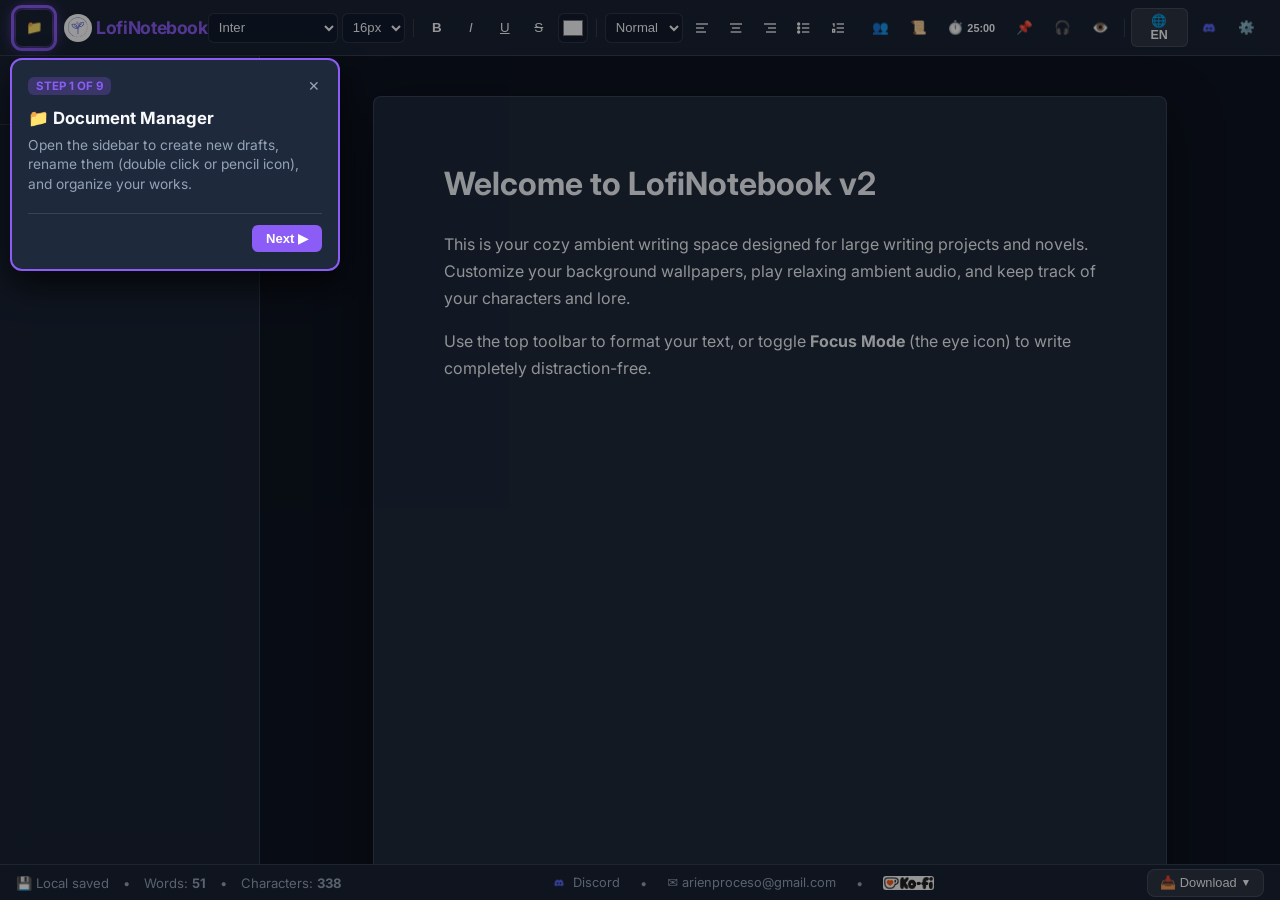
==== index.html @ f118dc04 "se agrega el logo de la marca en la ventana del navegador." ====
<!DOCTYPE html>
<html lang="es">
<head>
    <meta charset="UTF-8">
    <meta name="viewport" content="width=device-width, initial-scale=1.0">
    <title>LofiNotebook - Tu Espacio de Escritura Ambientado</title>
    
    <!-- Favicon / Browser Tab Logo -->
    <link rel="icon" type="image/jpeg" href="static/img/logo-arienproceso.jpeg">
    <link rel="shortcut icon" type="image/jpeg" href="static/img/logo-arienproceso.jpeg">
    <link rel="apple-touch-icon" href="static/img/logo-arienproceso.jpeg">
    
    <!-- Google Fonts Expanded Collection -->
    <link rel="preconnect" href="https://fonts.googleapis.com">
    <link rel="preconnect" href="https://fonts.gstatic.com" crossorigin>
    <link href="https://fonts.googleapis.com/css2?family=Caveat:wght@600&family=Cinzel:wght@600;700&family=Dancing+Script:wght@600&family=Georgia&family=IBM+Plex+Serif:ital,wght@0,400;0,600;1,400&family=Inter:wght@400;500;600;700&family=Lora:ital,wght@0,400;0,600;1,400&family=Merriweather:ital,wght@0,400;0,700;1,400&family=Montserrat:wght@400;600&family=Open+Sans:wght@400;600&family=Oswald:wght@500&family=Playfair+Display:ital,wght@0,600;1,400&family=Quicksand:wght@500;700&family=Space+Mono&display=swap" rel="stylesheet">
    
    <!-- Dynamic Custom Fonts Injection -->
    <style id="custom-fonts-style"></style>

    <!-- CSS Modules -->
    <link rel="stylesheet" href="css/themes.css">
    <link rel="stylesheet" href="css/main.css">
    <link rel="stylesheet" href="css/editor.css">
    <link rel="stylesheet" href="css/components.css">

    <!-- Print Stylesheet for clean PDF Export -->
    <style media="print">
        header, #status-bar, #sidebar-panel, .postit-container, #audio-panel, #settings-modal, #pomodoro-panel, #outline-panel, #lore-modal, #zen-exit-btn, #tour-popover, #tour-backdrop {
            display: none !important;
        }
        body { background: white !important; color: black !important; }
        .bg-layer, .bg-overlay { display: none !important; }
        #editor-container { padding: 0 !important; }
        .page-sheet {
            box-shadow: none !important;
            border: none !important;
            width: 100% !important;
            max-width: 100% !important;
            padding: 0 !important;
            background: white !important;
            color: black !important;
        }
    </style>
</head>
<body>

    <!-- Background Ambient Layers -->
    <div class="bg-layer" id="bg-layer"></div>
    <div class="bg-overlay" id="bg-overlay"></div>

    <!-- Exit Zen Mode Button -->
    <button class="icon-btn" id="zen-exit-btn" data-i18n-title="zenTooltip" title="Salir del Modo Enfoque (Esc)">
        👁️
    </button>

    <!-- App Main Container -->
    <div id="app-container">

        <!-- Top Header & Toolbar -->
        <header>
            <div class="brand-section">
                <button class="icon-btn" id="sidebar-toggle-btn" data-i18n-title="toggleSidebar" title="Mostrar/Ocultar Documentos">
                    📁
                </button>
                <span class="brand-title">
                    <img src="static/img/logo-arienproceso.jpeg" alt="LofiNotebook Logo" style="height: 28px; width: 28px; object-fit: cover; vertical-align: middle; border-radius: 50%; margin-right: 0px;">
                    LofiNotebook
                </span>
            </div>

            <!-- Editor Formatting Toolbar -->
            <div class="toolbar">
                <select id="toolbar-font-name" data-i18n-title="fontTooltip" title="Tipografía" style="max-width: 130px;">
                    <optgroup label="Sass / Sans-Serif">
                        <option value="Inter">Inter</option>
                        <option value="Montserrat">Montserrat</option>
                        <option value="Quicksand">Quicksand</option>
                        <option value="Open Sans">Open Sans</option>
                    </optgroup>
                    <optgroup label="Serif / Literarias">
                        <option value="Lora">Lora</option>
                        <option value="Playfair Display">Playfair Display</option>
                        <option value="Merriweather">Merriweather</option>
                        <option value="Georgia">Georgia</option>
                        <option value="Cinzel">Cinzel</option>
                        <option value="IBM Plex Serif">IBM Plex Serif</option>
                    </optgroup>
                    <optgroup label="Manuscritas & Especiales">
                        <option value="Caveat">Caveat (Manuscrita)</option>
                        <option value="Dancing Script">Dancing Script</option>
                        <option value="Space Mono">Space Mono (Código)</option>
                        <option value="Courier New">Courier New</option>
                    </optgroup>
                    <optgroup label="Fuentes Personalizadas" id="toolbar-custom-fonts-group">
                        <!-- Uploaded custom fonts dynamically injected here -->
                    </optgroup>
                </select>

                <select id="toolbar-font-size" data-i18n-title="fontSizeTooltip" title="Tamaño de Letra" style="max-width: 75px;">
                    <option value="1">10px</option>
                    <option value="2">12px</option>
                    <option value="3" selected>16px</option>
                    <option value="4">18px</option>
                    <option value="5">20px</option>
                    <option value="6">24px</option>
                    <option value="7">28px</option>
                    <option value="8">32px</option>
                    <option value="9">36px</option>
                    <option value="10">48px</option>
                    <option value="11">72px</option>
                </select>

                <div class="toolbar-divider"></div>

                <button class="icon-btn" id="btn-bold" data-i18n-title="boldTooltip" title="Negrita (Ctrl+B)"><b>B</b></button>
                <button class="icon-btn" id="btn-italic" data-i18n-title="italicTooltip" title="Cursiva (Ctrl+I)"><i>I</i></button>
                <button class="icon-btn" id="btn-underline" data-i18n-title="underlineTooltip" title="Subrayado (Ctrl+U)"><u>U</u></button>
                <button class="icon-btn" id="btn-strike" data-i18n-title="strikeTooltip" title="Tachado"><s>S</s></button>
                
                <input type="color" id="toolbar-text-color" value="#f8fafc" data-i18n-title="textColorTooltip" title="Color de Texto">

                <div class="toolbar-divider"></div>

                <select id="toolbar-block-format" data-i18n-title="blockFormatTooltip" title="Estilo de Párrafo" style="max-width: 95px;">
                    <option value="p">Normal</option>
                    <option value="h1">Título 1</option>
                    <option value="h2">Título 2</option>
                    <option value="h3">Título 3</option>
                </select>

                <button class="icon-btn" id="btn-align-left" data-i18n-title="alignLeftTooltip" title="Alinear Izquierda">
                    <svg width="16" height="16" viewBox="0 0 24 24" fill="none" stroke="currentColor" stroke-width="2"><line x1="3" y1="6" x2="21" y2="6"/><line x1="3" y1="12" x2="15" y2="12"/><line x1="3" y1="18" x2="18" y2="18"/></svg>
                </button>
                <button class="icon-btn" id="btn-align-center" data-i18n-title="alignCenterTooltip" title="Alinear Centro">
                    <svg width="16" height="16" viewBox="0 0 24 24" fill="none" stroke="currentColor" stroke-width="2"><line x1="3" y1="6" x2="21" y2="6"/><line x1="6" y1="12" x2="18" y2="12"/><line x1="4" y1="18" x2="20" y2="18"/></svg>
                </button>
                <button class="icon-btn" id="btn-align-right" data-i18n-title="alignRightTooltip" title="Alinear Derecha">
                    <svg width="16" height="16" viewBox="0 0 24 24" fill="none" stroke="currentColor" stroke-width="2"><line x1="3" y1="6" x2="21" y2="6"/><line x1="9" y1="12" x2="21" y2="12"/><line x1="6" y1="18" x2="21" y2="18"/></svg>
                </button>

                <button class="icon-btn" id="btn-ul" data-i18n-title="ulTooltip" title="Lista con Viñetas">
                    <svg width="16" height="16" viewBox="0 0 24 24" fill="none" stroke="currentColor" stroke-width="2"><line x1="9" y1="6" x2="20" y2="6"/><line x1="9" y1="12" x2="20" y2="12"/><line x1="9" y1="18" x2="20" y2="18"/><circle cx="4" cy="6" r="1.5" fill="currentColor"/><circle cx="4" cy="12" r="1.5" fill="currentColor"/><circle cx="4" cy="18" r="1.5" fill="currentColor"/></svg>
                </button>
                <button class="icon-btn" id="btn-ol" data-i18n-title="olTooltip" title="Lista Numerada">
                    <svg width="16" height="16" viewBox="0 0 24 24" fill="none" stroke="currentColor" stroke-width="2"><line x1="10" y1="6" x2="21" y2="6"/><line x1="10" y1="12" x2="21" y2="12"/><line x1="10" y1="18" x2="21" y2="18"/><path d="M4 6h2v4"/><path d="M4 14h3v4H4z"/></svg>
                </button>
                <button class="icon-btn" id="btn-quote" data-i18n-title="quoteTooltip" title="Cita">
                    <svg width="16" height="16" viewBox="0 0 24 24" fill="currentColor"><path d="M6 17h3l2-4V7H5v6h3zm8 0h3l2-4V7h-6v6h3z"/></svg>
                </button>
            </div>

            <!-- Action Controls (Tight 4px gap for clean aesthetic spacing) -->
            <div class="brand-section" style="gap: 4px;">
                <button class="icon-btn" id="lore-toggle-btn" data-i18n-title="loreTooltip" title="Fichas de Personajes y Lore">
                    👥
                </button>
                <button class="icon-btn" id="outline-toggle-btn" data-i18n-title="outlineTooltip" title="Esquema por Capítulos">
                    📜
                </button>
                <button class="icon-btn" id="pomodoro-toggle-btn" data-i18n-title="pomoTooltip" title="Temporizador Pomodoro" style="width: auto; padding: 0 8px;">
                    ⏱️ <span id="pomo-header-badge" style="font-size:0.68rem; margin-left:3px; font-weight:600;">25:00</span>
                </button>
                <button class="icon-btn" id="add-postit-btn" data-i18n-title="postitTooltip" title="Notas Post-it">
                    📌
                </button>
                <button class="icon-btn" id="audio-toggle-btn" data-i18n-title="audioTooltip" title="Sonido Ambiental Lo-Fi">
                    🎧
                </button>
                <button class="icon-btn" id="zen-mode-toggle-btn" data-i18n-title="zenTooltip" title="Modo Enfoque / Zen (Ctrl+Shift+F)">
                    👁️
                </button>

                <div class="toolbar-divider" style="margin: 0 2px;"></div>

                <!-- Language Toggle Button (ES / EN) -->
                <button class="lang-btn" id="lang-toggle-btn" title="Cambiar Idioma">🌐 ES</button>

                <!-- Community Header Shortcuts -->
                <a href="https://discord.gg/94TXZ9SNwr" target="_blank" class="icon-btn" data-i18n-title="discordTooltip" title="Servidor de Discord (Avisos y Sugerencias)">
                    <img src="static/img/logo-discord.png" alt="Discord Logo" style="height: 18px; width: auto; vertical-align: middle;">
                </a>

                <button class="icon-btn" id="open-settings-btn" data-i18n-title="settingsTooltip" title="Personalización y Ajustes">
                    ⚙️
                </button>
            </div>
        </header>

        <!-- Main Workspace Area -->
        <div id="workspace-area">

            <!-- Sidebar Panel -->
            <aside id="sidebar-panel">
                <div class="sidebar-header">
                    <h3 data-i18n="myDocs">Mis Documentos</h3>
                    <button class="icon-btn" id="new-doc-btn" data-i18n-title="newDocument" title="Crear Nuevo Documento">➕</button>
                </div>
                <div class="sidebar-search">
                    <input type="text" id="sidebar-search-input" data-i18n-placeholder="searchDocs" placeholder="Buscar notas...">
                </div>
                <div class="doc-list" id="doc-list">
                    <!-- Dynamic Document Items -->
                </div>
            </aside>

            <!-- Writing Canvas Container -->
            <main id="editor-container">
                <div class="page-sheet mode-a4" id="editor" contenteditable="true" spellcheck="true" lang="es" data-placeholder="Comienza a escribir tus pensamientos aquí..."></div>
            </main>

        </div>

        <!-- Bottom Status Bar -->
        <footer id="status-bar">
            <div class="status-group">
                <span id="save-status" data-i18n="savedStatus">💾 Guardado local</span>
                <span>•</span>
                <span><span data-i18n="wordsLabel">Palabras</span>: <strong id="word-count-val">0</strong></span>
                <span>•</span>
                <span><span data-i18n="charsLabel">Caracteres</span>: <strong id="char-count-val">0</strong></span>
            </div>

            <!-- Community & Ko-fi Links Visible at Bottom Bar -->
            <div class="status-group">
                <a href="https://discord.gg/94TXZ9SNwr" target="_blank" class="status-link" data-i18n-title="discordTooltip" title="Únete al Discord para noticias y sugerencias">
                    <img src="static/img/logo-discord.png" alt="Discord Logo" style="height: 14px; width: auto; vertical-align: middle; margin-right: 3px;"> Discord
                </a>
                <span>•</span>
                <a href="mailto:arienproceso@gmail.com" class="status-link" data-i18n-title="emailTooltip" title="Sugerencias y contacto directo">
                    ✉️ arienproceso@gmail.com
                </a>
                <span>•</span>
                <a href="https://ko-fi.com/arienproceso/tip" target="_blank" class="status-link kofi-link" data-i18n-title="kofiTooltip" title="Apoyar en Ko-fi">
                    <img src="static/img/ko-fi-logo.jpeg" alt="Ko-fi Logo" style="height: 14px; width: auto; vertical-align: middle; border-radius: 3px; margin-right: 3px;">
                </a>
            </div>

            <!-- Single Export Dropdown with Word .doc Option -->
            <div class="status-group">
                <div class="export-dropdown-wrapper" style="position:relative;">
                    <button class="icon-btn export-menu-btn" id="export-dropdown-btn" data-i18n-title="downloadBtn" title="Opciones de Descarga" style="width:auto; padding:0 12px; height:28px; font-size:0.8rem; background:rgba(255,255,255,0.08); border:1px solid var(--panel-border);">
                        <span data-i18n="downloadBtn">📥 Descargar</span> <span style="font-size:0.65rem; margin-left:4px;">▼</span>
                    </button>
                    <div class="export-dropdown-menu" id="export-dropdown-menu">
                        <button class="dropdown-item" id="export-doc-btn" data-i18n="exportWord">📘 Documento Word (.doc)</button>
                        <button class="dropdown-item" id="export-txt-btn" data-i18n="exportTxt">📄 Texto plano (.txt)</button>
                        <button class="dropdown-item" id="export-md-btn" data-i18n="exportMd">📝 Markdown (.md)</button>
                        <button class="dropdown-item" id="export-html-btn" data-i18n="exportHtml">🌐 Página Web (.html)</button>
                        <div class="dropdown-divider"></div>
                        <button class="dropdown-item" id="export-pdf-btn" data-i18n="exportPdf">🖨️ Documento PDF / Imprimir</button>
                    </div>
                </div>
            </div>
        </footer>

    </div>

    <!-- Wrapper for Floating Post-it Notes -->
    <div id="postits-wrapper"></div>

    <!-- Audio Ambient Popup Panel -->
    <div id="audio-panel">
        <div style="display:flex; justify-content:flex-end; align-items:center; margin-bottom:12px;">
            <button id="audio-play-master-btn" data-i18n="playAudio" style="background:var(--primary-accent); border:none; color:white; padding:4px 10px; border-radius:6px; font-size:0.75rem; cursor:pointer; font-weight:600;">
                ▶ Reproducir Audio
            </button>
        </div>

        <div class="audio-item">
            <div class="audio-item-header">
                <span data-i18n="rainLabel">🌧️ Lluvia suave</span>
            </div>
            <input type="range" id="vol-rain" min="0" max="1" step="0.05" value="0">
        </div>

        <div class="audio-item">
            <div class="audio-item-header">
                <span data-i18n="fireLabel">🔥 Chimenea</span>
            </div>
            <input type="range" id="vol-fire" min="0" max="1" step="0.05" value="0">
        </div>

        <div class="audio-item">
            <div class="audio-item-header">
                <span data-i18n="wavesLabel">🌊 Olas del mar</span>
            </div>
            <input type="range" id="vol-waves" min="0" max="1" step="0.05" value="0">
        </div>

        <div class="audio-item">
            <div class="audio-item-header">
                <span data-i18n="cafeLabel">☕ Ambiente de Café</span>
            </div>
            <input type="range" id="vol-cafe" min="0" max="1" step="0.05" value="0">
        </div>
    </div>

    <!-- Custom Pomodoro Timer Popover Panel -->
    <div id="pomodoro-panel">
        <div class="pomo-custom-input">
            <span data-i18n="pomoDuration">Duración:</span>
            <input type="number" id="pomo-custom-mins" min="1" max="180" value="25">
            <span data-i18n="minutes">minutos</span>
        </div>
        <div class="pomo-timer-display" id="pomo-timer-display">25:00</div>
        <div class="pomo-controls">
            <button id="pomo-start-btn" data-i18n="start" style="background:var(--primary-accent); color:white;">▶ Iniciar</button>
            <button id="pomo-reset-btn" data-i18n="reset" style="background:transparent; color:var(--text-muted);">🔄 Reiniciar</button>
        </div>
    </div>

    <!-- Document Outline Popover Panel -->
    <div id="outline-panel">
        <div style="font-size:0.88rem; font-weight:600; color:var(--primary-accent); margin-bottom:10px; display:flex; justify-content:space-between;">
            <span data-i18n="outlineTitle">📜 Esquema por Capítulos</span>
        </div>
        <div class="outline-list" id="outline-list">
            <!-- Dynamic Heading Links -->
        </div>
    </div>

    <!-- Character & Lore Bible Modal -->
    <div class="modal-backdrop" id="lore-modal">
        <div class="modal-container">
            <div class="modal-header">
                <h3 style="font-size:1.1rem; color:var(--primary-accent);" data-i18n="loreModalTitle">👥 Biblia del Proyecto (Personajes & Lore)</h3>
                <button class="icon-btn" id="close-lore-btn">✕</button>
            </div>
            <div class="modal-body">
                
                <!-- Embedded Lore Form Container -->
                <div class="lore-form-container" id="lore-form-container">
                    <div class="lore-form-row">
                        <input type="text" id="lore-input-name" data-i18n-placeholder="namePlaceholder" placeholder="Nombre (ej. Elena Rostova)" style="flex:2;">
                        <select id="lore-input-type" style="flex:1;">
                            <option value="personaje" data-i18n="catChars">Personaje</option>
                            <option value="lugar" data-i18n="catPlaces">Lugar</option>
                            <option value="lore" data-i18n="catLore">Lore</option>
                            <option value="objeto" data-i18n="catItems">Objeto</option>
                        </select>
                        <input type="text" id="lore-input-icon" value="👤" placeholder="Icono (ej. 👤)" style="width:70px; text-align:center;">
                    </div>
                    <textarea id="lore-input-details" data-i18n-placeholder="detailsPlaceholder" placeholder="Escribe los detalles de la ficha (Edad, rasgos, historia, secretos...)"></textarea>
                    <div style="display:flex; justify-content:flex-end; gap:8px;">
                        <button id="lore-cancel-form-btn" data-i18n="cancel" style="background:transparent; border:1px solid var(--panel-border); color:var(--text-muted); padding:6px 12px; border-radius:6px; font-size:0.8rem; cursor:pointer;">Cancelar</button>
                        <button id="lore-save-form-btn" data-i18n="saveCard" style="background:var(--primary-accent); border:none; color:white; padding:6px 16px; border-radius:6px; font-size:0.8rem; cursor:pointer; font-weight:600;">Guardar Ficha</button>
                    </div>
                </div>

                <div class="lore-controls">
                    <div class="lore-cats">
                        <button class="lore-cat-btn active" data-type="all" data-i18n="catAll">Todos</button>
                        <button class="lore-cat-btn" data-type="personaje" data-i18n="catChars">Personajes</button>
                        <button class="lore-cat-btn" data-type="lugar" data-i18n="catPlaces">Lugares</button>
                        <button class="lore-cat-btn" data-type="lore" data-i18n="catLore">Lore</button>
                        <button class="lore-cat-btn" data-type="objeto" data-i18n="catItems">Objetos</button>
                    </div>
                    <div style="display:flex; gap:8px;">
                        <input type="text" id="lore-search-input" data-i18n-placeholder="searchLore" placeholder="Buscar ficha..." style="background:rgba(15,23,42,0.6); border:1px solid var(--panel-border); color:white; padding:4px 8px; border-radius:6px; font-size:0.8rem;">
                        <button id="new-lore-btn" style="background:var(--primary-accent); border:none; color:white; padding:4px 12px; border-radius:6px; font-size:0.85rem; cursor:pointer;" data-i18n-title="newLoreCard" title="Nueva Ficha">➕</button>
                    </div>
                </div>

                <div class="lore-grid" id="lore-grid">
                    <!-- Dynamic Lore Cards -->
                </div>
            </div>
        </div>
    </div>

    <!-- Settings Modal -->
    <div class="modal-backdrop" id="settings-modal">
        <div class="modal-container">
            <div class="modal-header">
                <div style="display:flex; align-items:center; gap:10px;">
                    <h3 style="font-size:1.1rem; color:var(--primary-accent);" data-i18n="settingsTitle">⚙️ Personalización</h3>
                    <button id="replay-tour-btn" style="background:transparent; border:1px solid var(--panel-border); color:var(--text-muted); padding:3px 8px; border-radius:6px; font-size:0.75rem; cursor:pointer;" data-i18n="helpTourBtn" title="Ver tutorial paso a paso">❓ Ver Tour de Ayuda</button>
                </div>
                <button class="icon-btn" id="close-settings-btn">✕</button>
            </div>

            <div class="modal-tabs">
                <button class="tab-btn active" data-tab="tab-bg" data-i18n="tabBg">Ambiente & Fondo</button>
                <button class="tab-btn" data-tab="tab-sheet" data-i18n="tabSheet">Hoja & Formato</button>
                <button class="tab-btn" data-tab="tab-theme" data-i18n="tabTheme">Tipografía & Tema</button>
            </div>

            <div class="modal-body">

                <!-- Tab 1: Background & Ambient -->
                <div class="tab-content active" id="tab-bg">
                    <div class="setting-group">
                        <label data-i18n="uploadBgLabel">Subir Imagen de Fondo Propia (Se guardará automáticamente)</label>
                        <input type="file" id="custom-bg-input" accept="image/*" style="font-size:0.85rem; color:var(--text-muted);">
                    </div>

                    <!-- Custom Uploaded Wallpapers Gallery -->
                    <div class="setting-group">
                        <label data-i18n="myUploadedBgs">Mis Fondos Subidos</label>
                        <div class="preset-grid" id="custom-bg-gallery">
                            <!-- Dynamic User Uploaded Wallpapers -->
                        </div>
                    </div>

                    <div class="setting-group">
                        <label data-i18n="defaultBgs">Fondos Lo-Fi Predeterminados</label>
                        <div class="preset-grid">
                            <div class="preset-card active" data-preset="rainy_night" style="background-image:url('https://images.unsplash.com/photo-1519681393784-d120267933ba?auto=format&fit=crop&w=400&q=80');">
                                <span class="preset-title">Noche Lluviosa</span>
                            </div>
                            <div class="preset-card" data-preset="cozy_room" style="background-image:url('https://images.unsplash.com/photo-1507089947368-19c1da9775ae?auto=format&fit=crop&w=400&q=80');">
                                <span class="preset-title">Habitación Acogedora</span>
                            </div>
                            <div class="preset-card" data-preset="starry_sky" style="background-image:url('https://images.unsplash.com/photo-1506703719100-a0f3a48c0f86?auto=format&fit=crop&w=400&q=80');">
                                <span class="preset-title">Cielo Estrellado</span>
                            </div>
                            <div class="preset-card" data-preset="pixel_sunset" style="background-image:url('https://images.unsplash.com/photo-1507525428034-b723cf961d3e?auto=format&fit=crop&w=400&q=80');">
                                <span class="preset-title">Atardecer</span>
                            </div>
                            <div class="preset-card" data-preset="lofi_forest" style="background-image:url('https://images.unsplash.com/photo-1448375240586-882707db888b?auto=format&fit=crop&w=400&q=80');">
                                <span class="preset-title">Bosque Calmo</span>
                            </div>
                            <div class="preset-card" data-preset="minimal_dark" style="background:linear-gradient(135deg, #0f172a 0%, #1e1b4b 100%);">
                                <span class="preset-title">Oscuro Minimalista</span>
                            </div>
                        </div>
                    </div>

                    <div class="setting-group">
                        <label data-i18n="bgBlurLabel">Desenfoque del Fondo (Blur)</label>
                        <input type="range" id="setting-blur" min="0" max="20" value="6" style="width:100%;">
                    </div>

                    <div class="setting-group">
                        <label data-i18n="bgOverlayLabel">Filtro de Oscuridad (Overlay Opacity)</label>
                        <input type="range" id="setting-overlay" min="0" max="90" value="55" style="width:100%;">
                    </div>
                </div>

                <!-- Tab 2: Sheet & Format -->
                <div class="tab-content" id="tab-sheet">
                    <div class="setting-group">
                        <label data-i18n="sheetStyleLabel">Estilo de Hoja / Lienzo</label>
                        <select id="setting-page-mode" style="width:100%; padding:8px; border-radius:6px; background:#0f172a; color:white; border:1px solid var(--panel-border);">
                            <option value="mode-a4">Página A4 Tradicional (con bordes)</option>
                            <option value="mode-continuous">Manuscrito Continuo</option>
                            <option value="mode-minimal">Minimalista Transparente (sin lienzo)</option>
                        </select>
                    </div>

                    <div class="setting-group">
                        <label data-i18n="paperBgLabel">Color de Fondo del Papel</label>
                        <select id="setting-paper-bg" style="width:100%; padding:8px; border-radius:6px; background:#0f172a; color:white; border:1px solid var(--panel-border);">
                            <option value="#1e293b">Azul Oscuro Nocturno (#1e293b)</option>
                            <option value="#0f172a">Negro Profundo (#0f172a)</option>
                            <option value="#ffffff">Blanco Puro (#ffffff)</option>
                            <option value="#fef3c7">Pergamino Cálido (#fef3c7)</option>
                            <option value="transparent">Transparente</option>
                        </select>
                    </div>

                    <!-- Native Browser Spellchecker Toggle -->
                    <div class="setting-group">
                        <label data-i18n="spellcheckLabel">Corrector Ortográfico del Navegador</label>
                        <select id="setting-spellcheck" style="width:100%; padding:8px; border-radius:6px; background:#0f172a; color:white; border:1px solid var(--panel-border);">
                            <option value="true" data-i18n="spellcheckOn">Activado (Resalta faltas ortográficas)</option>
                            <option value="false" data-i18n="spellcheckOff">Desactivado</option>
                        </select>
                    </div>
                </div>

                <!-- Tab 3: Typography & App Theme -->
                <div class="tab-content" id="tab-theme">
                    <div class="setting-group">
                        <label data-i18n="uploadFontLabel">Subir Tipografía Personalizada (.ttf, .otf, .woff, .woff2)</label>
                        <input type="file" id="custom-font-input" accept=".ttf,.otf,.woff,.woff2" style="font-size:0.85rem; color:var(--text-muted);">
                    </div>

                    <div class="setting-group">
                        <label data-i18n="defaultFontLabel">Tipografía de Lectura Predeterminada</label>
                        <select id="setting-font-family" style="width:100%; padding:8px; border-radius:6px; background:#0f172a; color:white; border:1px solid var(--panel-border);">
                            <optgroup label="Sass / Sans-Serif">
                                <option value="'Inter', sans-serif">Inter</option>
                                <option value="'Montserrat', sans-serif">Montserrat</option>
                                <option value="'Quicksand', sans-serif">Quicksand</option>
                                <option value="'Open Sans', sans-serif">Open Sans</option>
                            </optgroup>
                            <optgroup label="Serif / Literarias">
                                <option value="'Lora', serif">Lora</option>
                                <option value="'Playfair Display', serif">Playfair Display</option>
                                <option value="'Merriweather', serif">Merriweather</option>
                                <option value="'Georgia', serif">Georgia</option>
                                <option value="'Cinzel', serif">Cinzel</option>
                                <option value="'IBM Plex Serif', serif">IBM Plex Serif</option>
                            </optgroup>
                            <optgroup label="Manuscritas & Especiales">
                                <option value="'Caveat', cursive">Caveat (Manuscrita)</option>
                                <option value="'Dancing Script', cursive">Dancing Script</option>
                                <option value="'Space Mono', monospace">Space Mono (Código)</option>
                                <option value="'Courier New', monospace">Courier New</option>
                            </optgroup>
                            <optgroup label="Fuentes Personalizadas" id="settings-custom-fonts-group">
                                <!-- Uploaded custom fonts injected here -->
                            </optgroup>
                        </select>
                    </div>

                    <div class="setting-group">
                        <label data-i18n="defaultFontSizeLabel">Tamaño de Letra Predeterminado</label>
                        <select id="setting-font-size" style="width:100%; padding:8px; border-radius:6px; background:#0f172a; color:white; border:1px solid var(--panel-border);">
                            <option value="12px">Pequeño (12px)</option>
                            <option value="14px">Medio-Bajo (14px)</option>
                            <option value="16px" selected>Normal (16px)</option>
                            <option value="18px">Grande (18px)</option>
                            <option value="20px">Muy Grande (20px)</option>
                            <option value="24px">Título Pequeño (24px)</option>
                            <option value="28px">Título Mediano (28px)</option>
                        </select>
                    </div>

                    <div class="setting-group">
                        <label data-i18n="accentColorLabel">Color de Acento de la Interfaz</label>
                        <input type="color" id="setting-accent-color" value="#8b5cf6" style="width:100%; height:38px; cursor:pointer;">
                    </div>
                </div>

            </div>
        </div>
    </div>

    <!-- Interactive Onboarding Tour Elements -->
    <div id="tour-backdrop" class="tour-backdrop"></div>
    <div id="tour-popover" class="tour-popover">
        <div class="tour-header">
            <span class="tour-step-badge" id="tour-step-badge">Paso 1 de 9</span>
            <button class="tour-close-btn" id="tour-skip-btn" title="Saltar Tutorial">✕</button>
        </div>
        <h4 class="tour-title" id="tour-title">Gestor de Documentos</h4>
        <p class="tour-desc" id="tour-desc">Abre la barra lateral para crear nuevos manuscritos y organizar todas tus obras.</p>
        <div class="tour-footer">
            <button class="tour-btn tour-btn-sec" id="tour-prev-btn">◀ Anterior</button>
            <button class="tour-btn tour-btn-main" id="tour-next-btn">Siguiente ▶</button>
        </div>
    </div>

    <!-- Main JavaScript Standalone App Loader -->
    <script src="js/lofinotepad.js"></script>
</body>
</html>
---- css/themes.css ----
/* CSS Variables for Dynamic Customization */
:root {
    /* UI Theme Colors */
    --primary-accent: #8b5cf6;
    --primary-accent-hover: #a78bfa;
    --primary-accent-rgb: 139, 92, 246;
    --bg-dark: #0f172a;
    --panel-bg: rgba(30, 41, 59, 0.75);
    --panel-border: rgba(255, 255, 255, 0.12);
    --text-main: #f8fafc;
    --text-muted: #94a3b8;

    /* Background Ambient Settings */
    --bg-image-url: none;
    --bg-blur: 8px;
    --bg-overlay-opacity: 0.55;

    /* Sheet / Paper Customization */
    --sheet-bg: #1e293b;
    --sheet-text-color: #f1f5f9;
    --sheet-max-width: 800px;
    --sheet-padding: 60px 70px;
    --sheet-font-family: 'Inter', system-ui, sans-serif;
    --sheet-font-size: 16px;
    --sheet-line-height: 1.7;
    --sheet-shadow: 0 20px 50px rgba(0, 0, 0, 0.5);
    --sheet-border-radius: 8px;
}

body.theme-light {
    --bg-dark: #f1f5f9;
    --panel-bg: rgba(255, 255, 255, 0.85);
    --panel-border: rgba(0, 0, 0, 0.1);
    --text-main: #0f172a;
    --text-muted: #64748b;
}
---- css/main.css ----
* {
    box-sizing: border-box;
    margin: 0;
    padding: 0;
}

body {
    font-family: 'Inter', system-ui, -apple-system, sans-serif;
    background-color: var(--bg-dark);
    color: var(--text-main);
    height: 100vh;
    width: 100vw;
    overflow: hidden;
    position: relative;
    user-select: none;
}

/* Background Layers */
.bg-layer {
    position: fixed;
    top: 0;
    left: 0;
    width: 100%;
    height: 100%;
    z-index: -2;
    background-color: #0d1117;
    background-image: var(--bg-image-url);
    background-size: cover;
    background-position: center;
    background-repeat: no-repeat;
    filter: blur(var(--bg-blur));
    transform: scale(1.05); /* Prevents blur white borders */
    transition: filter 0.3s ease, background-image 0.5s ease;
}

.bg-overlay {
    position: fixed;
    top: 0;
    left: 0;
    width: 100%;
    height: 100%;
    z-index: -1;
    background-color: rgba(15, 23, 42, var(--bg-overlay-opacity));
    transition: background-color 0.3s ease;
}

/* Main Layout App Structure */
#app-container {
    display: flex;
    flex-direction: column;
    height: 100vh;
    width: 100vw;
    position: relative;
    z-index: 1;
}

/* Header & Top Navigation Bar */
header {
    height: 56px;
    background: var(--panel-bg);
    backdrop-filter: blur(12px);
    -webkit-backdrop-filter: blur(12px);
    border-bottom: 1px solid var(--panel-border);
    display: flex;
    align-items: center;
    justify-content: space-between;
    padding: 0 16px;
    z-index: 10;
    transition: transform 0.3s ease, opacity 0.3s ease;
}

.brand-section {
    display: flex;
    align-items: center;
    gap: 12px;
}

.brand-title {
    font-size: 1.1rem;
    font-weight: 700;
    color: var(--primary-accent);
    letter-spacing: -0.02em;
    display: flex;
    align-items: center;
    gap: 4px;
}

.icon-btn {
    background: transparent;
    border: none;
    color: var(--text-main);
    width: 36px;
    height: 36px;
    border-radius: 8px;
    display: flex;
    align-items: center;
    justify-content: center;
    cursor: pointer;
    text-decoration: none;
    transition: background 0.2s ease, color 0.2s ease;
}

.icon-btn:hover {
    background: rgba(255, 255, 255, 0.1);
    color: var(--primary-accent-hover);
}

.icon-btn.active {
    background: rgba(var(--primary-accent-rgb), 0.2);
    color: var(--primary-accent);
}

.lang-btn {
    background: rgba(255, 255, 255, 0.08);
    border: 1px solid var(--panel-border);
    color: var(--text-main);
    padding: 4px 10px;
    border-radius: 6px;
    font-size: 0.78rem;
    font-weight: 600;
    cursor: pointer;
    display: flex;
    align-items: center;
    gap: 4px;
    transition: background 0.2s ease, border-color 0.2s ease;
}

.lang-btn:hover {
    background: rgba(var(--primary-accent-rgb), 0.25);
    border-color: var(--primary-accent);
}

/* Main Workspace Split (Sidebar + Editor Area) */
#workspace-area {
    display: flex;
    flex: 1;
    overflow: hidden;
    position: relative;
}

/* Bottom Status Bar */
#status-bar {
    height: 36px;
    background: var(--panel-bg);
    backdrop-filter: blur(12px);
    border-top: 1px solid var(--panel-border);
    display: flex;
    align-items: center;
    justify-content: space-between;
    padding: 0 16px;
    font-size: 0.82rem;
    color: var(--text-muted);
    z-index: 10;
    transition: transform 0.3s ease, opacity 0.3s ease;
}

.status-group {
    display: flex;
    align-items: center;
    gap: 14px;
}

.status-link {
    color: var(--text-muted);
    text-decoration: none;
    font-size: 0.8rem;
    display: flex;
    align-items: center;
    gap: 4px;
    padding: 2px 6px;
    border-radius: 4px;
    transition: color 0.2s ease, background 0.2s ease;
}

.status-link:hover {
    color: var(--primary-accent);
    background: rgba(255, 255, 255, 0.08);
}

.kofi-link {
    color: #ff5e5b !important;
}

.kofi-link:hover {
    color: #ff8582 !important;
    background: rgba(255, 94, 91, 0.15) !important;
}

/* Focus / Zen Mode Active State */
body.zen-mode header,
body.zen-mode #status-bar,
body.zen-mode .toolbar {
    opacity: 0;
    pointer-events: none;
    transform: translateY(-20px);
}

body.zen-mode #sidebar-panel {
    display: none !important;
}

body.zen-mode #status-bar {
    transform: translateY(20px);
}

body.zen-mode #zen-exit-btn {
    display: flex !important;
}

#zen-exit-btn {
    position: fixed;
    top: 20px;
    right: 20px;
    z-index: 100;
    display: none;
    background: var(--panel-bg);
    border: 1px solid var(--panel-border);
    backdrop-filter: blur(10px);
    box-shadow: 0 4px 20px rgba(0, 0, 0, 0.3);
}

/* Responsive Design Breakpoints for Mobile & Tablet */
@media (max-width: 768px) {
    header {
        height: auto;
        padding: 8px 10px;
        gap: 6px;
        flex-wrap: wrap;
    }

    .brand-section {
        gap: 6px;
    }

    .brand-title {
        font-size: 0.95rem;
    }

    .brand-title img {
        height: 24px !important;
        width: 24px !important;
    }

    .icon-btn {
        width: 32px;
        height: 32px;
        font-size: 0.85rem;
    }

    .lang-btn {
        padding: 3px 6px;
        font-size: 0.72rem;
    }

    #status-bar {
        height: auto;
        padding: 8px 10px;
        flex-direction: column;
        gap: 6px;
        text-align: center;
    }

    .status-group {
        justify-content: center;
        flex-wrap: wrap;
        gap: 8px;
    }

    .status-link {
        font-size: 0.75rem;
    }
}
---- css/editor.css ----
/* Editor Toolbar & Main Writing Canvas */

/* Formatting Toolbar */
.toolbar {
    display: flex;
    align-items: center;
    gap: 4px;
    flex-wrap: nowrap;
    overflow-x: auto;
    scrollbar-width: none;
    -ms-overflow-style: none;
    max-width: 100%;
}

.toolbar::-webkit-scrollbar {
    display: none;
}

.toolbar-divider {
    width: 1px;
    height: 18px;
    background: var(--panel-border);
    margin: 0 4px;
    flex-shrink: 0;
}

.toolbar select,
.toolbar input[type="color"] {
    background: rgba(15, 23, 42, 0.6);
    border: 1px solid var(--panel-border);
    color: var(--text-main);
    height: 30px;
    padding: 0 6px;
    border-radius: 6px;
    font-size: 0.82rem;
    outline: none;
    cursor: pointer;
    flex-shrink: 0;
    transition: border-color 0.2s ease, background 0.2s ease;
}

.toolbar select:hover {
    border-color: var(--primary-accent);
}

.toolbar input[type="color"] {
    width: 30px;
    padding: 2px;
    flex-shrink: 0;
}

.toolbar .icon-btn {
    width: 30px;
    height: 30px;
    flex-shrink: 0;
}

/* Editor Scroll Container */
#editor-container {
    flex: 1;
    overflow-y: auto;
    display: flex;
    justify-content: center;
    padding: 40px 20px 80px 20px;
    scroll-behavior: smooth;
}

/* Document Paper / Sheet */
.page-sheet {
    background: var(--sheet-bg);
    color: var(--sheet-text-color);
    max-width: var(--sheet-max-width);
    width: 100%;
    min-height: 1000px;
    padding: var(--sheet-padding);
    font-family: var(--sheet-font-family);
    font-size: var(--sheet-font-size);
    line-height: var(--sheet-line-height);
    box-shadow: var(--sheet-shadow);
    border-radius: var(--sheet-border-radius);
    outline: none;
    user-select: text;
    transition: background 0.3s ease, color 0.3s ease, max-width 0.3s ease, padding 0.3s ease, box-shadow 0.3s ease;
}

/* Page Modes */
.page-sheet.mode-a4 {
    width: 794px;
    min-height: 1123px;
    border: 1px solid var(--panel-border);
}

.page-sheet.mode-continuous {
    width: 100%;
    min-height: 80vh;
    border-radius: 12px;
}

.page-sheet.mode-minimal {
    background: transparent !important;
    box-shadow: none !important;
    border: none !important;
    padding: 40px 0;
}

/* Placeholder text when empty */
.page-sheet:empty::before {
    content: attr(data-placeholder);
    color: rgba(148, 163, 184, 0.4);
    pointer-events: none;
    display: block;
}

/* Rich Text Content Formatting */
.page-sheet h1 {
    font-size: 2em;
    margin-bottom: 0.6em;
    font-weight: 700;
}

.page-sheet h2 {
    font-size: 1.5em;
    margin-top: 1em;
    margin-bottom: 0.5em;
    font-weight: 600;
}

.page-sheet h3 {
    font-size: 1.25em;
    margin-top: 0.8em;
    margin-bottom: 0.4em;
    font-weight: 600;
}

.page-sheet p {
    margin-bottom: 1em;
}

.page-sheet blockquote {
    border-left: 4px solid var(--primary-accent);
    padding-left: 16px;
    margin: 16px 0;
    font-style: italic;
    color: var(--text-muted);
}

.page-sheet ul, .page-sheet ol {
    margin: 1em 0;
    padding-left: 28px;
}

.page-sheet img {
    max-width: 100%;
    height: auto;
    border-radius: 8px;
    margin: 16px auto;
    display: block;
    box-shadow: 0 4px 12px rgba(0, 0, 0, 0.3);
}

/* Custom Scrollbar for Editor */
#editor-container::-webkit-scrollbar {
    width: 8px;
}

#editor-container::-webkit-scrollbar-track {
    background: transparent;
}

#editor-container::-webkit-scrollbar-thumb {
    background: rgba(255, 255, 255, 0.15);
    border-radius: 4px;
}

#editor-container::-webkit-scrollbar-thumb:hover {
    background: rgba(255, 255, 255, 0.3);
}

/* Responsive Media Queries for Mobile & Tablet Writing Canvas */
@media (max-width: 768px) {
    .toolbar {
        width: 100%;
        order: 3;
        padding-top: 6px;
        border-top: 1px solid var(--panel-border);
        overflow-x: auto;
        -webkit-overflow-scrolling: touch;
        justify-content: flex-start;
    }

    #editor-container {
        padding: 12px 8px 60px 8px !important;
    }

    .page-sheet,
    .page-sheet.mode-a4,
    .page-sheet.mode-continuous,
    .page-sheet.mode-minimal {
        width: 100% !important;
        max-width: 100% !important;
        min-height: 80vh !important;
        padding: 20px 14px !important;
        border-radius: 8px !important;
    }
}
---- css/components.css ----
/* Components CSS: Sidebar, Post-its, Audio Player, Export Dropdown, Pomodoro, Outline, Lore, Modals, Tour */

/* 1. Sidebar Panel */
#sidebar-panel {
    width: 260px;
    background: var(--panel-bg);
    backdrop-filter: blur(16px);
    -webkit-backdrop-filter: blur(16px);
    border-right: 1px solid var(--panel-border);
    display: flex;
    flex-direction: column;
    transition: transform 0.3s cubic-bezier(0.4, 0, 0.2, 1), margin-left 0.3s ease;
    z-index: 5;
}

#sidebar-panel.collapsed {
    margin-left: -260px;
}

.sidebar-header {
    padding: 16px;
    border-bottom: 1px solid var(--panel-border);
    display: flex;
    align-items: center;
    justify-content: space-between;
}

.sidebar-header h3 {
    font-size: 0.95rem;
    font-weight: 600;
    color: var(--text-main);
}

.sidebar-search {
    padding: 12px 16px;
}

.sidebar-search input {
    width: 100%;
    background: rgba(15, 23, 42, 0.6);
    border: 1px solid var(--panel-border);
    border-radius: 6px;
    padding: 6px 12px;
    color: var(--text-main);
    font-size: 0.85rem;
    outline: none;
}

.sidebar-search input:focus {
    border-color: var(--primary-accent);
}

.doc-list {
    flex: 1;
    overflow-y: auto;
    padding: 8px 12px;
    display: flex;
    flex-direction: column;
    gap: 4px;
}

.doc-item {
    display: flex;
    align-items: center;
    justify-content: space-between;
    padding: 8px 12px;
    border-radius: 6px;
    color: var(--text-muted);
    cursor: pointer;
    font-size: 0.88rem;
    transition: background 0.2s ease, color 0.2s ease;
}

.doc-item:hover {
    background: rgba(255, 255, 255, 0.06);
    color: var(--text-main);
}

.doc-item.active {
    background: rgba(var(--primary-accent-rgb), 0.2);
    color: var(--primary-accent);
    font-weight: 600;
}

.doc-title {
    white-space: nowrap;
    overflow: hidden;
    text-overflow: ellipsis;
    flex: 1;
}

.doc-actions {
    display: flex;
    gap: 4px;
    opacity: 0;
    transition: opacity 0.2s ease;
}

.doc-item:hover .doc-actions {
    opacity: 1;
}


/* 2. Floating Post-it Sticky Notes (Muted Lo-Fi Pastel Palette) */
.postit-container {
    position: absolute;
    width: 230px;
    min-height: 180px;
    background: #d8c8b0;
    color: #1c1917;
    border-radius: 8px;
    box-shadow: 0 10px 25px rgba(0, 0, 0, 0.35);
    display: flex;
    flex-direction: column;
    z-index: 20;
    border: 1px solid rgba(0, 0, 0, 0.12);
    transition: box-shadow 0.2s ease, height 0.2s ease;
}

.postit-container.minimized {
    min-height: 32px !important;
    height: 32px !important;
    overflow: hidden;
}

.postit-container.minimized .postit-body {
    display: none;
}

.postit-container:focus-within {
    box-shadow: 0 15px 35px rgba(0, 0, 0, 0.5);
    z-index: 25;
}

.postit-header {
    height: 30px;
    padding: 4px 8px;
    display: flex;
    align-items: center;
    justify-content: space-between;
    cursor: move;
    border-bottom: 1px solid rgba(0, 0, 0, 0.08);
}

.postit-colors {
    display: flex;
    gap: 5px;
}

.postit-color-dot {
    width: 12px;
    height: 12px;
    border-radius: 50%;
    cursor: pointer;
    border: 1px solid rgba(0, 0, 0, 0.2);
    transition: transform 0.15s ease;
}

.postit-color-dot:hover {
    transform: scale(1.2);
}

.postit-btn-group {
    display: flex;
    align-items: center;
    gap: 2px;
}

.postit-btn-group button {
    background: transparent;
    border: none;
    cursor: pointer;
    font-size: 0.75rem;
    color: #44403c;
    padding: 2px 4px;
    border-radius: 4px;
}

.postit-btn-group button:hover {
    background: rgba(0, 0, 0, 0.1);
    color: #0c0a09;
}

.postit-body {
    flex: 1;
    padding: 8px;
    display: flex;
}

.postit-textarea {
    width: 100%;
    height: 100%;
    min-height: 130px;
    background: transparent;
    border: none;
    outline: none;
    resize: none;
    font-family: 'Caveat', cursive, sans-serif;
    font-size: 1.15rem;
    color: inherit;
    line-height: 1.3;
}

/* Muted Lo-Fi Colors */
.postit-yellow { background: #d8c8b0; color: #1c1917; }
.postit-pink { background: #cfa5ad; color: #2b181c; }
.postit-green { background: #a9bfa8; color: #162417; }
.postit-blue { background: #a4b8c9; color: #14222e; }
.postit-purple { background: #bfa4c9; color: #24162b; }


/* 3. Audio Ambient Mixer Panel */
#audio-panel {
    position: absolute;
    top: 60px;
    right: 160px;
    width: 280px;
    background: var(--panel-bg);
    backdrop-filter: blur(16px);
    border: 1px solid var(--panel-border);
    border-radius: 12px;
    padding: 16px;
    box-shadow: 0 10px 30px rgba(0, 0, 0, 0.4);
    z-index: 30;
    display: none;
}

#audio-panel.open {
    display: block;
    animation: fadeIn 0.2s ease-out;
}

.audio-item {
    margin-bottom: 12px;
}

.audio-item-header {
    display: flex;
    align-items: center;
    justify-content: space-between;
    font-size: 0.85rem;
    margin-bottom: 4px;
}

.audio-item input[type="range"] {
    width: 100%;
    accent-color: var(--primary-accent);
}


/* 4. Custom Pomodoro Timer Panel */
#pomodoro-panel {
    position: absolute;
    top: 60px;
    right: 120px;
    width: 260px;
    background: var(--panel-bg);
    backdrop-filter: blur(16px);
    border: 1px solid var(--panel-border);
    border-radius: 12px;
    padding: 16px;
    box-shadow: 0 10px 30px rgba(0, 0, 0, 0.4);
    z-index: 30;
    display: none;
}

#pomodoro-panel.open {
    display: block;
    animation: fadeIn 0.2s ease-out;
}

.pomo-custom-input {
    display: flex;
    align-items: center;
    justify-content: center;
    gap: 8px;
    margin-bottom: 10px;
    font-size: 0.88rem;
    color: var(--text-muted);
}

.pomo-custom-input input[type="number"] {
    width: 60px;
    background: rgba(15, 23, 42, 0.6);
    border: 1px solid var(--panel-border);
    border-radius: 6px;
    padding: 4px 6px;
    color: var(--text-main);
    font-size: 0.9rem;
    text-align: center;
    outline: none;
}

.pomo-timer-display {
    font-size: 2.5rem;
    font-weight: 700;
    text-align: center;
    color: var(--text-main);
    letter-spacing: 2px;
    margin: 4px 0 14px 0;
    font-family: 'Space Mono', monospace;
}

.pomo-controls {
    display: flex;
    gap: 8px;
    justify-content: center;
}

.pomo-controls button {
    padding: 6px 16px;
    border-radius: 6px;
    font-size: 0.82rem;
    cursor: pointer;
    border: 1px solid var(--panel-border);
}


/* 5. Document Outline Panel */
#outline-panel {
    position: absolute;
    top: 60px;
    right: 170px;
    width: 280px;
    max-height: 380px;
    background: var(--panel-bg);
    backdrop-filter: blur(16px);
    border: 1px solid var(--panel-border);
    border-radius: 12px;
    padding: 14px;
    box-shadow: 0 10px 30px rgba(0, 0, 0, 0.4);
    z-index: 30;
    display: none;
    flex-direction: column;
}

#outline-panel.open {
    display: flex;
    animation: fadeIn 0.2s ease-out;
}

.outline-list {
    overflow-y: auto;
    max-height: 320px;
    display: flex;
    flex-direction: column;
    gap: 4px;
}

.outline-item {
    padding: 6px 8px;
    border-radius: 6px;
    font-size: 0.85rem;
    cursor: pointer;
    color: var(--text-muted);
    transition: background 0.2s, color 0.2s;
    display: flex;
    align-items: center;
    gap: 6px;
}

.outline-item:hover {
    background: rgba(var(--primary-accent-rgb), 0.2);
    color: var(--primary-accent);
}

.outline-h1 { font-weight: 700; color: var(--text-main); }
.outline-h2 { margin-left: 12px; font-size: 0.82rem; }
.outline-h3 { margin-left: 24px; font-size: 0.78rem; opacity: 0.8; }


/* 6. Lore & Character Bible Modal & Form */
#lore-modal .modal-container {
    width: 750px;
}

.lore-controls {
    display: flex;
    justify-content: space-between;
    align-items: center;
    margin-bottom: 16px;
    gap: 12px;
}

.lore-cats {
    display: flex;
    gap: 6px;
}

.lore-cat-btn {
    background: rgba(15, 23, 42, 0.6);
    border: 1px solid var(--panel-border);
    color: var(--text-muted);
    padding: 4px 12px;
    border-radius: 6px;
    font-size: 0.8rem;
    cursor: pointer;
}

.lore-cat-btn.active {
    background: var(--primary-accent);
    color: white;
}

.lore-grid {
    display: grid;
    grid-template-columns: repeat(2, 1fr);
    gap: 12px;
    max-height: 440px;
    overflow-y: auto;
}

.lore-card {
    background: rgba(15, 23, 42, 0.7);
    border: 1px solid var(--panel-border);
    border-radius: 10px;
    padding: 12px;
    display: flex;
    flex-direction: column;
    position: relative;
}

.lore-card-header {
    display: flex;
    align-items: center;
    gap: 8px;
    margin-bottom: 6px;
}

.lore-card-icon { font-size: 1.2rem; }
.lore-card-title { font-size: 0.95rem; font-weight: 600; color: var(--text-main); flex: 1; }
.lore-card-badge { font-size: 0.68rem; text-transform: uppercase; background: rgba(var(--primary-accent-rgb), 0.25); color: var(--primary-accent); padding: 2px 6px; border-radius: 4px; }

.lore-card-details { font-size: 0.82rem; color: var(--text-muted); line-height: 1.4; white-space: pre-wrap; flex: 1; }

.lore-card-actions {
    display: flex;
    justify-content: flex-end;
    gap: 4px;
    margin-top: 8px;
}

.lore-form-container {
    background: rgba(15, 23, 42, 0.9);
    border: 1px solid var(--panel-border);
    border-radius: 10px;
    padding: 16px;
    margin-bottom: 16px;
    display: none;
    flex-direction: column;
    gap: 12px;
}

.lore-form-container.open {
    display: flex;
    animation: fadeIn 0.2s ease-out;
}

.lore-form-row {
    display: flex;
    gap: 10px;
}

.lore-form-row input,
.lore-form-row select,
.lore-form-container textarea {
    background: rgba(30, 41, 59, 0.8);
    border: 1px solid var(--panel-border);
    border-radius: 6px;
    padding: 8px 10px;
    color: var(--text-main);
    font-size: 0.85rem;
    outline: none;
}

.lore-form-container textarea {
    width: 100%;
    min-height: 80px;
    resize: vertical;
}


/* 7. Export Dropdown Menu */
.export-dropdown-menu {
    position: absolute;
    bottom: 34px;
    right: 0;
    background: #1e293b;
    border: 1px solid var(--panel-border);
    border-radius: 8px;
    padding: 6px;
    box-shadow: 0 10px 30px rgba(0, 0, 0, 0.5);
    display: none;
    flex-direction: column;
    min-width: 190px;
    z-index: 40;
}

.export-dropdown-menu.open {
    display: flex;
    animation: fadeIn 0.15s ease-out;
}

.dropdown-item {
    background: transparent;
    border: none;
    color: var(--text-main);
    padding: 8px 12px;
    border-radius: 6px;
    text-align: left;
    font-size: 0.82rem;
    cursor: pointer;
    display: flex;
    align-items: center;
    gap: 8px;
    transition: background 0.15s ease;
}

.dropdown-item:hover {
    background: rgba(var(--primary-accent-rgb), 0.2);
    color: var(--primary-accent);
}

.dropdown-divider {
    height: 1px;
    background: var(--panel-border);
    margin: 4px 0;
}


/* 8. Settings Modal Dialog */
.modal-backdrop {
    position: fixed;
    top: 0;
    left: 0;
    width: 100vw;
    height: 100vh;
    background: rgba(0, 0, 0, 0.6);
    backdrop-filter: blur(6px);
    z-index: 50;
    display: flex;
    align-items: center;
    justify-content: center;
    opacity: 0;
    pointer-events: none;
    transition: opacity 0.25s ease;
}

.modal-backdrop.open {
    opacity: 1;
    pointer-events: auto;
}

.modal-container {
    width: 580px;
    max-width: 90vw;
    background: #1e293b;
    border: 1px solid var(--panel-border);
    border-radius: 16px;
    box-shadow: 0 25px 60px rgba(0, 0, 0, 0.6);
    overflow: hidden;
    display: flex;
    flex-direction: column;
    max-height: 85vh;
}

.modal-header {
    padding: 16px 20px;
    border-bottom: 1px solid var(--panel-border);
    display: flex;
    align-items: center;
    justify-content: space-between;
}

.modal-tabs {
    display: flex;
    border-bottom: 1px solid var(--panel-border);
    background: rgba(15, 23, 42, 0.4);
}

.tab-btn {
    flex: 1;
    padding: 12px;
    background: transparent;
    border: none;
    color: var(--text-muted);
    font-size: 0.88rem;
    cursor: pointer;
    transition: color 0.2s ease, background 0.2s ease;
    border-bottom: 2px solid transparent;
}

.tab-btn:hover {
    color: var(--text-main);
}

.tab-btn.active {
    color: var(--primary-accent);
    border-bottom-color: var(--primary-accent);
    background: rgba(var(--primary-accent-rgb), 0.1);
}

.modal-body {
    padding: 20px;
    overflow-y: auto;
    flex: 1;
}

.tab-content {
    display: none;
}

.tab-content.active {
    display: block;
}

.setting-group {
    margin-bottom: 20px;
}

.setting-group label {
    display: block;
    font-size: 0.88rem;
    font-weight: 600;
    margin-bottom: 8px;
    color: var(--text-main);
}

.preset-grid {
    display: grid;
    grid-template-columns: repeat(3, 1fr);
    gap: 10px;
}

.preset-card {
    height: 70px;
    border-radius: 8px;
    background-size: cover;
    background-position: center;
    border: 2px solid transparent;
    cursor: pointer;
    position: relative;
    overflow: hidden;
    display: flex;
    align-items: flex-end;
    padding: 6px;
    transition: transform 0.2s ease, border-color 0.2s ease;
}

.preset-card:hover {
    transform: scale(1.03);
}

.preset-card.active {
    border-color: var(--primary-accent);
}

.preset-title {
    font-size: 0.75rem;
    background: rgba(0, 0, 0, 0.65);
    color: white;
    padding: 2px 6px;
    border-radius: 4px;
}


/* 9. Interactive Onboarding Tour */
.tour-backdrop {
    position: fixed;
    top: 0;
    left: 0;
    width: 100vw;
    height: 100vh;
    background: rgba(0, 0, 0, 0.4);
    z-index: 90;
    display: none;
    pointer-events: auto;
}

.tour-backdrop.open {
    display: block;
}

.tour-popover {
    position: fixed;
    width: 330px;
    background: #1e293b;
    border: 2px solid var(--primary-accent);
    border-radius: 12px;
    padding: 16px;
    box-shadow: 0 15px 35px rgba(0, 0, 0, 0.7);
    z-index: 100;
    display: none;
    flex-direction: column;
    gap: 8px;
    transition: top 0.25s ease, left 0.25s ease;
}

.tour-popover.open {
    display: flex;
    animation: fadeIn 0.2s ease-out;
}

.tour-header {
    display: flex;
    justify-content: space-between;
    align-items: center;
}

.tour-step-badge {
    font-size: 0.72rem;
    font-weight: 700;
    text-transform: uppercase;
    background: rgba(var(--primary-accent-rgb), 0.25);
    color: var(--primary-accent);
    padding: 2px 8px;
    border-radius: 6px;
}

.tour-close-btn {
    background: transparent;
    border: none;
    color: var(--text-muted);
    cursor: pointer;
    font-size: 0.9rem;
    padding: 2px;
}

.tour-title {
    font-size: 1.05rem;
    font-weight: 700;
    color: var(--text-main);
    margin-top: 4px;
}

.tour-desc {
    font-size: 0.86rem;
    color: var(--text-muted);
    line-height: 1.45;
}

.tour-footer {
    display: flex;
    justify-content: space-between;
    align-items: center;
    margin-top: 10px;
    padding-top: 10px;
    border-top: 1px solid var(--panel-border);
}

.tour-btn {
    padding: 6px 14px;
    border-radius: 6px;
    font-size: 0.82rem;
    cursor: pointer;
    border: none;
    font-weight: 600;
}

.tour-btn-sec {
    background: transparent;
    border: 1px solid var(--panel-border);
    color: var(--text-muted);
}

.tour-btn-main {
    background: var(--primary-accent);
    color: white;
}

.tour-target-highlight {
    position: relative;
    z-index: 95 !important;
    outline: 3px solid var(--primary-accent) !important;
    outline-offset: 2px;
    box-shadow: 0 0 15px var(--primary-accent) !important;
    border-radius: 6px;
    transition: outline 0.2s ease;
}

@keyframes fadeIn {
    from { opacity: 0; transform: translateY(6px); }
    to { opacity: 1; transform: translateY(0); }
}

/* Responsive Components & Modals for Mobile / Tablet */
@media (max-width: 768px) {
    /* Overlay Sidebar on Mobile */
    #sidebar-panel {
        position: absolute;
        top: 0;
        bottom: 0;
        left: 0;
        width: 85vw;
        max-width: 280px;
        z-index: 50;
        box-shadow: 10px 0 30px rgba(0, 0, 0, 0.6);
    }

    #sidebar-panel.collapsed {
        margin-left: -85vw;
    }

    /* Centered Popovers on Mobile */
    #audio-panel,
    #pomodoro-panel,
    #outline-panel {
        position: fixed !important;
        top: 70px !important;
        left: 50% !important;
        transform: translateX(-50%) !important;
        right: auto !important;
        width: 92vw !important;
        max-width: 340px !important;
        z-index: 60 !important;
    }

    /* Responsive Modals */
    .modal-container,
    #lore-modal .modal-container {
        width: 95vw !important;
        max-width: 95vw !important;
        max-height: 90vh !important;
        border-radius: 12px !important;
    }

    .lore-grid {
        grid-template-columns: 1fr !important;
    }

    .lore-controls {
        flex-direction: column;
        align-items: stretch;
    }

    .lore-cats {
        overflow-x: auto;
        padding-bottom: 4px;
    }

    .preset-grid {
        grid-template-columns: repeat(2, 1fr) !important;
    }

    /* Mobile Post-its */
    .postit-container {
        max-width: 88vw !important;
    }

    /* Tour Popover on Mobile */
    .tour-popover {
        width: 92vw !important;
        left: 4vw !important;
        transform: none !important;
    }
}
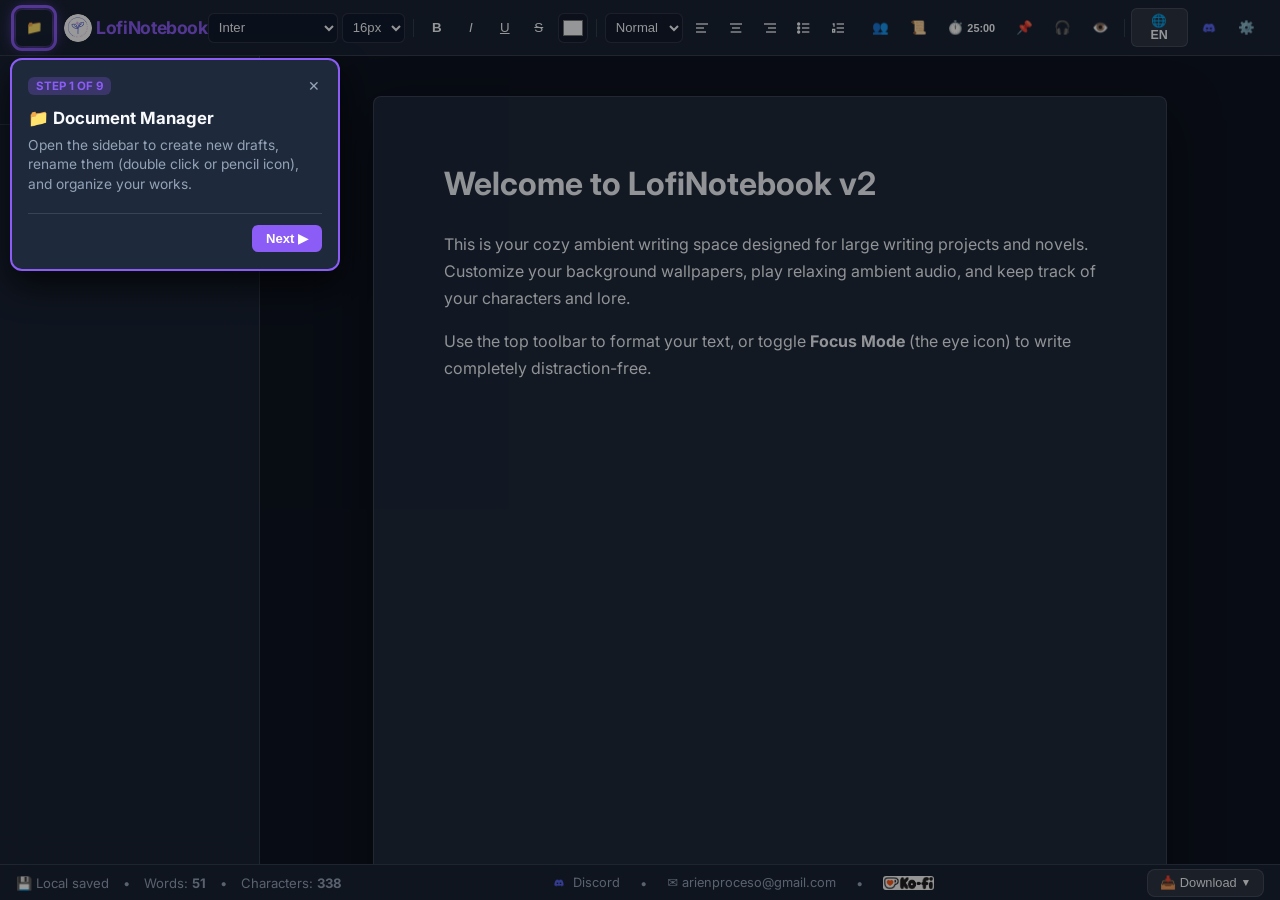
==== commit c0426f55: "se ajusta el icono del logo para que se vea redondo" ====
--- a/index.html
+++ b/index.html
@@ -6,9 +6,9 @@
     <title>LofiNotebook - Tu Espacio de Escritura Ambientado</title>
     
     <!-- Favicon / Browser Tab Logo -->
-    <link rel="icon" type="image/jpeg" href="static/img/logo-arienproceso.jpeg">
-    <link rel="shortcut icon" type="image/jpeg" href="static/img/logo-arienproceso.jpeg">
-    <link rel="apple-touch-icon" href="static/img/logo-arienproceso.jpeg">
+    <link rel="icon" type="image/png" href="static/img/logo-arienproceso-round.png">
+    <link rel="shortcut icon" type="image/png" href="static/img/logo-arienproceso-round.png">
+    <link rel="apple-touch-icon" href="static/img/logo-arienproceso-round.png">
     
     <!-- Google Fonts Expanded Collection -->
     <link rel="preconnect" href="https://fonts.googleapis.com">
@@ -64,7 +64,7 @@
                     📁
                 </button>
                 <span class="brand-title">
-                    <img src="static/img/logo-arienproceso.jpeg" alt="LofiNotebook Logo" style="height: 28px; width: 28px; object-fit: cover; vertical-align: middle; border-radius: 50%; margin-right: 0px;">
+                    <img src="static/img/logo-arienproceso-round.png" alt="LofiNotebook Logo" style="height: 28px; width: 28px; object-fit: cover; vertical-align: middle; border-radius: 50%; margin-right: 0px;">
                     LofiNotebook
                 </span>
             </div>
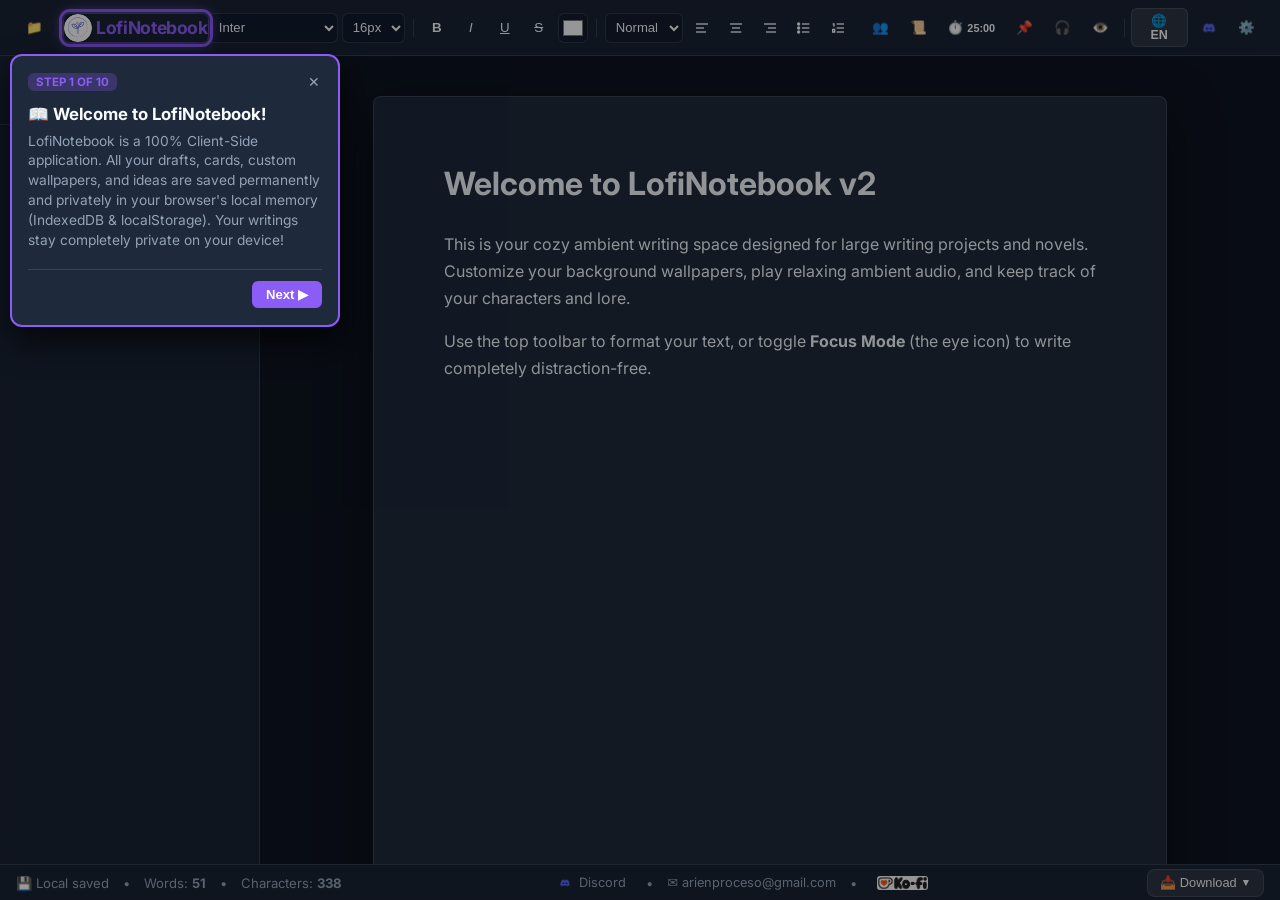
==== commit 990fd49e: "se cambia el botón del correo a texto plano para que se pueda copiar y pegar con facilidad." ====
--- a/index.html
+++ b/index.html
@@ -223,13 +223,13 @@
 
             <!-- Community & Ko-fi Links Visible at Bottom Bar -->
             <div class="status-group">
-                <a href="https://discord.gg/94TXZ9SNwr" target="_blank" class="status-link" data-i18n-title="discordTooltip" title="Únete al Discord para noticias y sugerencias">
+                <a href="https://discord.gg/YEExx2W7ve" target="_blank" class="status-link" data-i18n-title="discordTooltip" title="Únete al Discord para noticias y sugerencias">
                     <img src="static/img/logo-discord.png" alt="Discord Logo" style="height: 14px; width: auto; vertical-align: middle; margin-right: 3px;"> Discord
                 </a>
                 <span>•</span>
-                <a href="mailto:arienproceso@gmail.com" class="status-link" data-i18n-title="emailTooltip" title="Sugerencias y contacto directo">
+                <span class="status-text-copy" style="user-select: text; cursor: text; font-size: 0.8rem; color: var(--text-muted);" title="Copiar email de contacto">
                     ✉️ arienproceso@gmail.com
-                </a>
+                </span>
                 <span>•</span>
                 <a href="https://ko-fi.com/arienproceso/tip" target="_blank" class="status-link kofi-link" data-i18n-title="kofiTooltip" title="Apoyar en Ko-fi">
                     <img src="static/img/ko-fi-logo.jpeg" alt="Ko-fi Logo" style="height: 14px; width: auto; vertical-align: middle; border-radius: 3px; margin-right: 3px;">
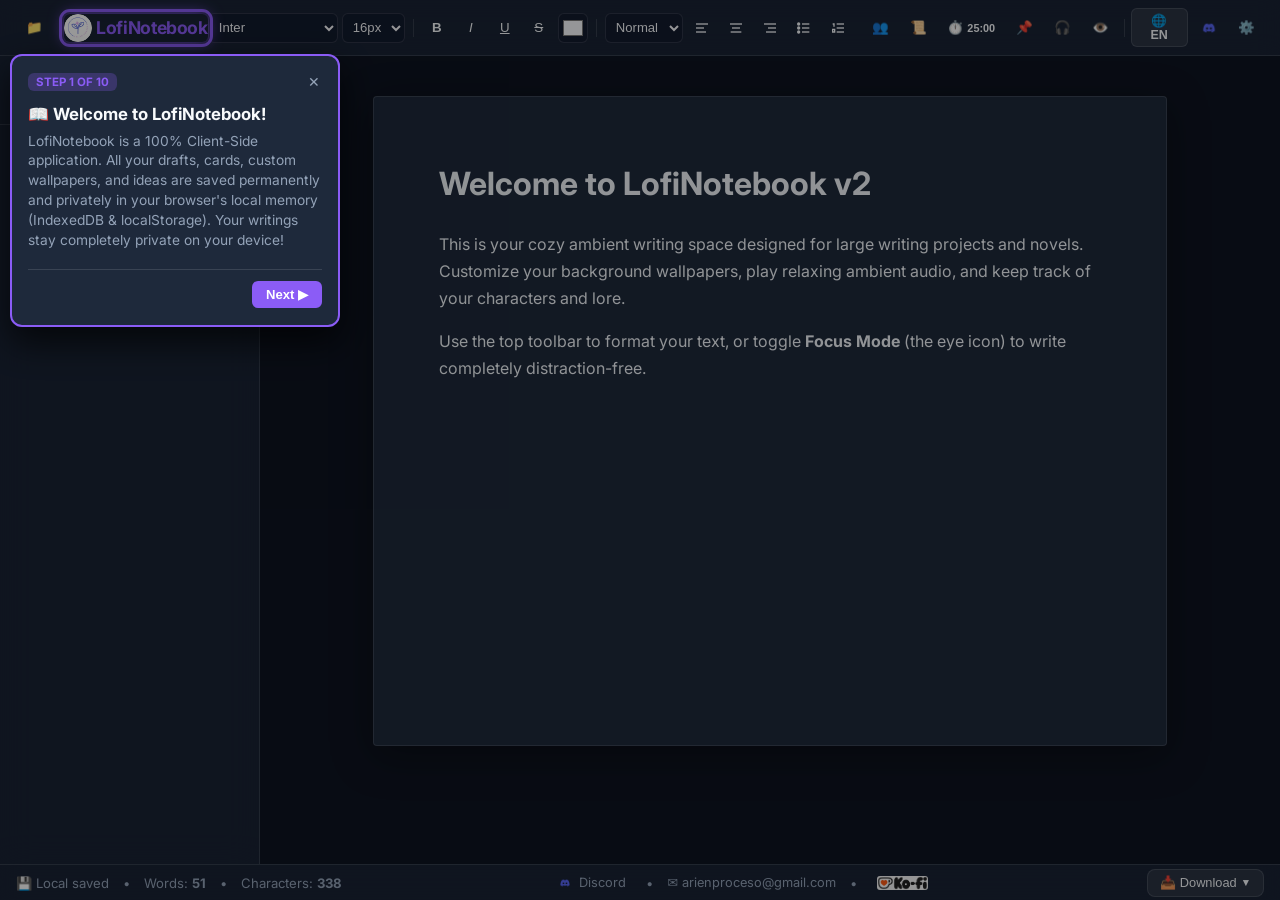
==== commit f7ec51a0: "se separaron el tipo y estilo de hoja para agregar diferentes tipos de hojas, el estilo hoja estátic" ====
--- a/index.html
+++ b/index.html
@@ -441,11 +441,20 @@
                 <!-- Tab 2: Sheet & Format -->
                 <div class="tab-content" id="tab-sheet">
                     <div class="setting-group">
-                        <label data-i18n="sheetStyleLabel">Estilo de Hoja / Lienzo</label>
-                        <select id="setting-page-mode" style="width:100%; padding:8px; border-radius:6px; background:#0f172a; color:white; border:1px solid var(--panel-border);">
-                            <option value="mode-a4">Página A4 Tradicional (con bordes)</option>
-                            <option value="mode-continuous">Manuscrito Continuo</option>
-                            <option value="mode-minimal">Minimalista Transparente (sin lienzo)</option>
+                        <label data-i18n="pageSizeLabel">Tamaño / Tipo de Hoja</label>
+                        <select id="setting-page-size" style="width:100%; padding:8px; border-radius:6px; background:#0f172a; color:white; border:1px solid var(--panel-border);">
+                            <option value="size-a4" data-i18n="sizeA4">📄 A4 Estándar (794 x 1123 px)</option>
+                            <option value="size-letter" data-i18n="sizeLetter">📄 Carta / Letter (816 x 1056 px)</option>
+                            <option value="size-legal" data-i18n="sizeLegal">📄 Oficio / Legal (816 x 1344 px)</option>
+                            <option value="size-poem" data-i18n="sizePoem">📜 Poema / Poesía (Estrecho 540 px)</option>
+                        </select>
+                    </div>
+
+                    <div class="setting-group">
+                        <label data-i18n="pageFlowLabel">Comportamiento del Lienzo</label>
+                        <select id="setting-page-flow" style="width:100%; padding:8px; border-radius:6px; background:#0f172a; color:white; border:1px solid var(--panel-border);">
+                            <option value="flow-continuous" data-i18n="flowContinuous">📜 Hoja Continua (Se alarga dinámicamente al escribir)</option>
+                            <option value="flow-static" data-i18n="flowStatic">📌 Hoja Estática (Página fija con límite rígido)</option>
                         </select>
                     </div>
 
--- a/css/editor.css
+++ b/css/editor.css
@@ -61,6 +61,7 @@
     overflow-y: auto;
     display: flex;
     justify-content: center;
+    align-items: flex-start;
     padding: 40px 20px 80px 20px;
     scroll-behavior: smooth;
 }
@@ -69,9 +70,7 @@
 .page-sheet {
     background: var(--sheet-bg);
     color: var(--sheet-text-color);
-    max-width: var(--sheet-max-width);
     width: 100%;
-    min-height: 1000px;
     padding: var(--sheet-padding);
     font-family: var(--sheet-font-family);
     font-size: var(--sheet-font-size);
@@ -83,24 +82,109 @@
     transition: background 0.3s ease, color 0.3s ease, max-width 0.3s ease, padding 0.3s ease, box-shadow 0.3s ease;
 }
 
-/* Page Modes */
+/* Page Sizes */
+.page-sheet.size-a4 {
+    width: 794px !important;
+    max-width: 794px !important;
+    border: 1px solid var(--panel-border);
+    box-shadow: 0 10px 40px rgba(0, 0, 0, 0.4);
+    border-radius: 4px;
+    padding: 60px 65px;
+}
+
+.page-sheet.size-letter {
+    width: 816px !important;
+    max-width: 816px !important;
+    border: 1px solid var(--panel-border);
+    box-shadow: 0 10px 40px rgba(0, 0, 0, 0.4);
+    border-radius: 6px;
+    padding: 55px 60px;
+}
+
+.page-sheet.size-legal {
+    width: 816px !important;
+    max-width: 816px !important;
+    border: 1px solid var(--panel-border);
+    box-shadow: 0 12px 45px rgba(0, 0, 0, 0.45);
+    border-radius: 6px;
+    padding: 60px 60px;
+}
+
+.page-sheet.size-poem {
+    width: 540px !important;
+    max-width: 540px !important;
+    border: 1px solid rgba(255, 255, 255, 0.12);
+    box-shadow: 0 12px 50px rgba(0, 0, 0, 0.5);
+    border-radius: 12px;
+    padding: 50px 45px;
+}
+
+/* Page Flow Modes */
+
+/* Static Mode: Fixed paper height with strict bounds */
+.page-sheet.flow-static.size-a4,
 .page-sheet.mode-a4 {
-    width: 794px;
-    min-height: 1123px;
-    border: 1px solid var(--panel-border);
-}
-
+    height: 1123px !important;
+    max-height: 1123px !important;
+    min-height: 1123px !important;
+    overflow-y: hidden;
+}
+
+.page-sheet.flow-static.size-letter {
+    height: 1056px !important;
+    max-height: 1056px !important;
+    min-height: 1056px !important;
+    overflow-y: hidden;
+}
+
+.page-sheet.flow-static.size-legal {
+    height: 1344px !important;
+    max-height: 1344px !important;
+    min-height: 1344px !important;
+    overflow-y: hidden;
+}
+
+.page-sheet.flow-static.size-poem {
+    height: 750px !important;
+    max-height: 750px !important;
+    min-height: 750px !important;
+    overflow-y: hidden;
+}
+
+/* Continuous Mode: Starts generous and expands infinitely downwards */
+.page-sheet.flow-continuous {
+    height: auto !important;
+    align-self: flex-start;
+    transition: height 0.2s ease;
+}
+
+.page-sheet.flow-continuous.size-a4,
 .page-sheet.mode-continuous {
-    width: 100%;
-    min-height: 80vh;
-    border-radius: 12px;
+    min-height: 650px !important;
+}
+
+.page-sheet.flow-continuous.size-letter {
+    min-height: 620px !important;
+}
+
+.page-sheet.flow-continuous.size-legal {
+    min-height: 750px !important;
+}
+
+.page-sheet.flow-continuous.size-poem {
+    min-height: 520px !important;
 }
 
 .page-sheet.mode-minimal {
+    width: 90% !important;
+    max-width: 900px !important;
+    min-height: 600px !important;
+    height: auto !important;
+    align-self: flex-start;
     background: transparent !important;
     box-shadow: none !important;
     border: none !important;
-    padding: 40px 0;
+    padding: 30px 20px;
 }
 
 /* Placeholder text when empty */
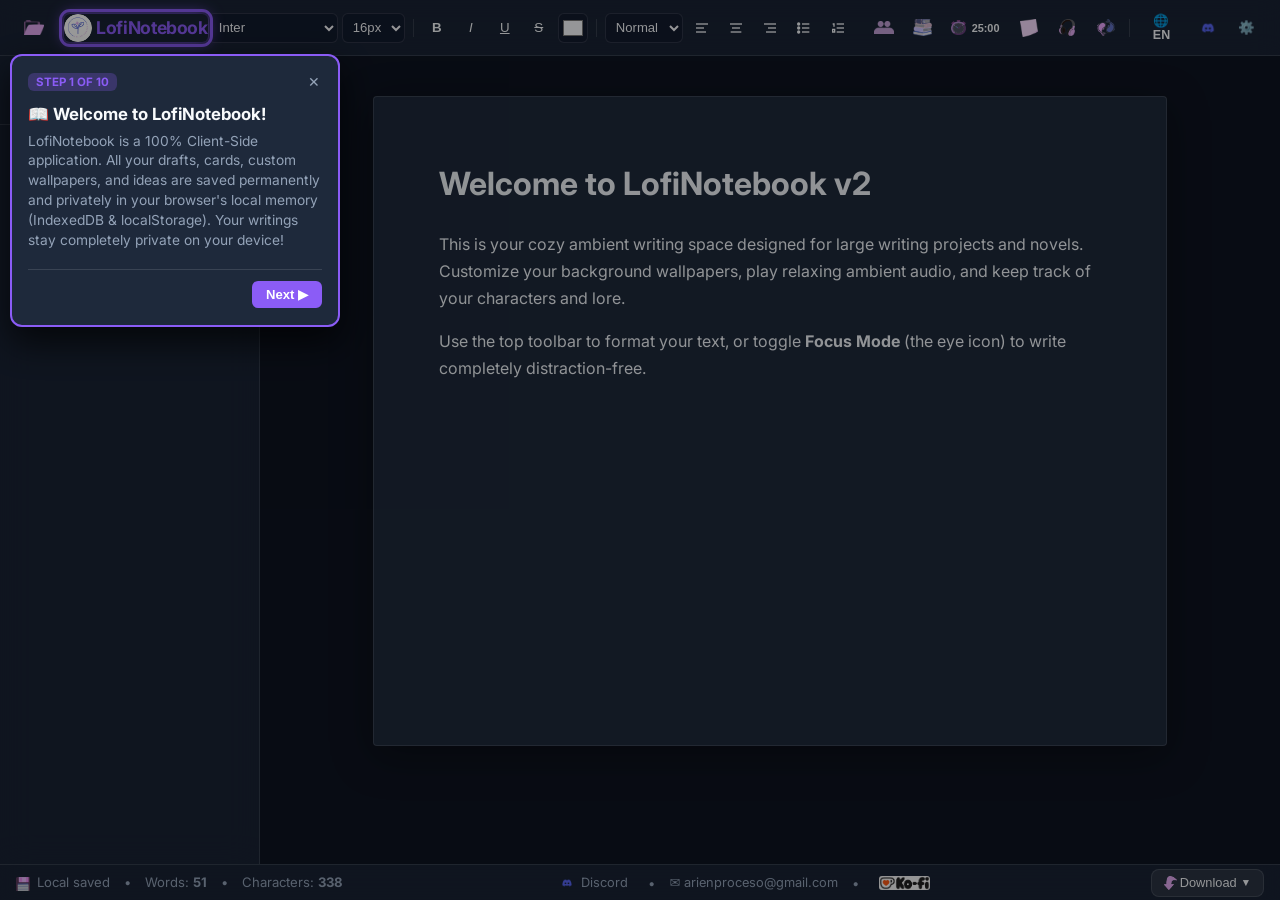
==== commit 688ba128: "se cambiaron emojis por iconos y se unificaron detalles del html." ====
--- a/index.html
+++ b/index.html
@@ -51,7 +51,7 @@
 
     <!-- Exit Zen Mode Button -->
     <button class="icon-btn" id="zen-exit-btn" data-i18n-title="zenTooltip" title="Salir del Modo Enfoque (Esc)">
-        👁️
+        <img src="static/img/icon-zen.png" alt="Zen" class="header-icon-img">
     </button>
 
     <!-- App Main Container -->
@@ -61,7 +61,7 @@
         <header>
             <div class="brand-section">
                 <button class="icon-btn" id="sidebar-toggle-btn" data-i18n-title="toggleSidebar" title="Mostrar/Ocultar Documentos">
-                    📁
+                    <img src="static/img/icon-sidebar.png" alt="Sidebar" class="header-icon-img">
                 </button>
                 <span class="brand-title">
                     <img src="static/img/logo-arienproceso-round.png" alt="LofiNotebook Logo" style="height: 28px; width: 28px; object-fit: cover; vertical-align: middle; border-radius: 50%; margin-right: 0px;">
@@ -153,22 +153,22 @@
             <!-- Action Controls (Tight 4px gap for clean aesthetic spacing) -->
             <div class="brand-section" style="gap: 4px;">
                 <button class="icon-btn" id="lore-toggle-btn" data-i18n-title="loreTooltip" title="Fichas de Personajes y Lore">
-                    👥
+                    <img src="static/img/icon-lore.png" alt="Lore" class="header-icon-img">
                 </button>
                 <button class="icon-btn" id="outline-toggle-btn" data-i18n-title="outlineTooltip" title="Esquema por Capítulos">
-                    📜
+                    <img src="static/img/icon-outline.png" alt="Esquema" class="header-icon-img">
                 </button>
                 <button class="icon-btn" id="pomodoro-toggle-btn" data-i18n-title="pomoTooltip" title="Temporizador Pomodoro" style="width: auto; padding: 0 8px;">
-                    ⏱️ <span id="pomo-header-badge" style="font-size:0.68rem; margin-left:3px; font-weight:600;">25:00</span>
+                    <img src="static/img/icon-pomodoro.png" alt="Pomodoro" class="header-icon-img" style="height:16px; width:auto; vertical-align:middle; margin-right:3px;"> <span id="pomo-header-badge" style="font-size:0.68rem; margin-left:3px; font-weight:600;">25:00</span>
                 </button>
                 <button class="icon-btn" id="add-postit-btn" data-i18n-title="postitTooltip" title="Notas Post-it">
-                    📌
+                    <img src="static/img/icon-postit.png" alt="Post-it" class="header-icon-img">
                 </button>
                 <button class="icon-btn" id="audio-toggle-btn" data-i18n-title="audioTooltip" title="Sonido Ambiental Lo-Fi">
-                    🎧
+                    <img src="static/img/icon-audio.png" alt="Audio" class="header-icon-img">
                 </button>
                 <button class="icon-btn" id="zen-mode-toggle-btn" data-i18n-title="zenTooltip" title="Modo Enfoque / Zen (Ctrl+Shift+F)">
-                    👁️
+                    <img src="static/img/icon-zen.png" alt="Zen" class="header-icon-img">
                 </button>
 
                 <div class="toolbar-divider" style="margin: 0 2px;"></div>
@@ -194,7 +194,9 @@
             <aside id="sidebar-panel">
                 <div class="sidebar-header">
                     <h3 data-i18n="myDocs">Mis Documentos</h3>
-                    <button class="icon-btn" id="new-doc-btn" data-i18n-title="newDocument" title="Crear Nuevo Documento">➕</button>
+                    <button class="icon-btn" id="new-doc-btn" data-i18n-title="newDocument" title="Crear Nuevo Documento">
+                        <img src="static/img/icon-plus.png" alt="Nuevo" style="height: 14px; width: auto; vertical-align: middle;">
+                    </button>
                 </div>
                 <div class="sidebar-search">
                     <input type="text" id="sidebar-search-input" data-i18n-placeholder="searchDocs" placeholder="Buscar notas...">
@@ -214,7 +216,7 @@
         <!-- Bottom Status Bar -->
         <footer id="status-bar">
             <div class="status-group">
-                <span id="save-status" data-i18n="savedStatus">💾 Guardado local</span>
+                <span id="save-status"><img src="static/img/icon-save.png" alt="Guardado" style="height: 14px; width: auto; vertical-align: middle; margin-right: 3px;"> <span data-i18n="savedStatus">Guardado local</span></span>
                 <span>•</span>
                 <span><span data-i18n="wordsLabel">Palabras</span>: <strong id="word-count-val">0</strong></span>
                 <span>•</span>
@@ -240,7 +242,7 @@
             <div class="status-group">
                 <div class="export-dropdown-wrapper" style="position:relative;">
                     <button class="icon-btn export-menu-btn" id="export-dropdown-btn" data-i18n-title="downloadBtn" title="Opciones de Descarga" style="width:auto; padding:0 12px; height:28px; font-size:0.8rem; background:rgba(255,255,255,0.08); border:1px solid var(--panel-border);">
-                        <span data-i18n="downloadBtn">📥 Descargar</span> <span style="font-size:0.65rem; margin-left:4px;">▼</span>
+                        <img src="static/img/icon-download.png" alt="Descargar" style="height: 14px; width: auto; vertical-align: middle; margin-right: 3px;"> <span data-i18n="downloadBtn">Descargar</span> <span style="font-size:0.65rem; margin-left:4px;">▼</span>
                     </button>
                     <div class="export-dropdown-menu" id="export-dropdown-menu">
                         <button class="dropdown-item" id="export-doc-btn" data-i18n="exportWord">📘 Documento Word (.doc)</button>
@@ -375,7 +377,7 @@
             <div class="modal-header">
                 <div style="display:flex; align-items:center; gap:10px;">
                     <h3 style="font-size:1.1rem; color:var(--primary-accent);" data-i18n="settingsTitle">⚙️ Personalización</h3>
-                    <button id="replay-tour-btn" style="background:transparent; border:1px solid var(--panel-border); color:var(--text-muted); padding:3px 8px; border-radius:6px; font-size:0.75rem; cursor:pointer;" data-i18n="helpTourBtn" title="Ver tutorial paso a paso">❓ Ver Tour de Ayuda</button>
+                    <button id="replay-tour-btn" style="background:transparent; border:1px solid var(--panel-border); color:var(--text-muted); padding:3px 8px; border-radius:6px; font-size:0.75rem; cursor:pointer;" title="Ver tutorial paso a paso"><img src="static/img/icon-help.png" alt="Ayuda" style="height: 14px; width: auto; vertical-align: middle; margin-right: 3px;"> <span data-i18n="helpTourBtn">Ver Tour de Ayuda</span></button>
                 </div>
                 <button class="icon-btn" id="close-settings-btn">✕</button>
             </div>
--- a/css/main.css
+++ b/css/main.css
@@ -110,24 +110,39 @@
     color: var(--primary-accent);
 }
 
+.header-icon-img {
+    height: 18px;
+    width: auto;
+    max-width: 20px;
+    object-fit: contain;
+    vertical-align: middle;
+    display: inline-block;
+    transition: transform 0.2s ease, opacity 0.2s ease;
+}
+
+.icon-btn:hover .header-icon-img {
+    transform: scale(1.1);
+}
+
 .lang-btn {
-    background: rgba(255, 255, 255, 0.08);
-    border: 1px solid var(--panel-border);
+    background: transparent;
+    border: none;
     color: var(--text-main);
-    padding: 4px 10px;
-    border-radius: 6px;
+    padding: 0 8px;
+    height: 36px;
+    border-radius: 8px;
     font-size: 0.78rem;
     font-weight: 600;
     cursor: pointer;
     display: flex;
     align-items: center;
     gap: 4px;
-    transition: background 0.2s ease, border-color 0.2s ease;
+    transition: background 0.2s ease, color 0.2s ease;
 }
 
 .lang-btn:hover {
-    background: rgba(var(--primary-accent-rgb), 0.25);
-    border-color: var(--primary-accent);
+    background: rgba(255, 255, 255, 0.1);
+    color: var(--primary-accent-hover);
 }
 
 /* Main Workspace Split (Sidebar + Editor Area) */
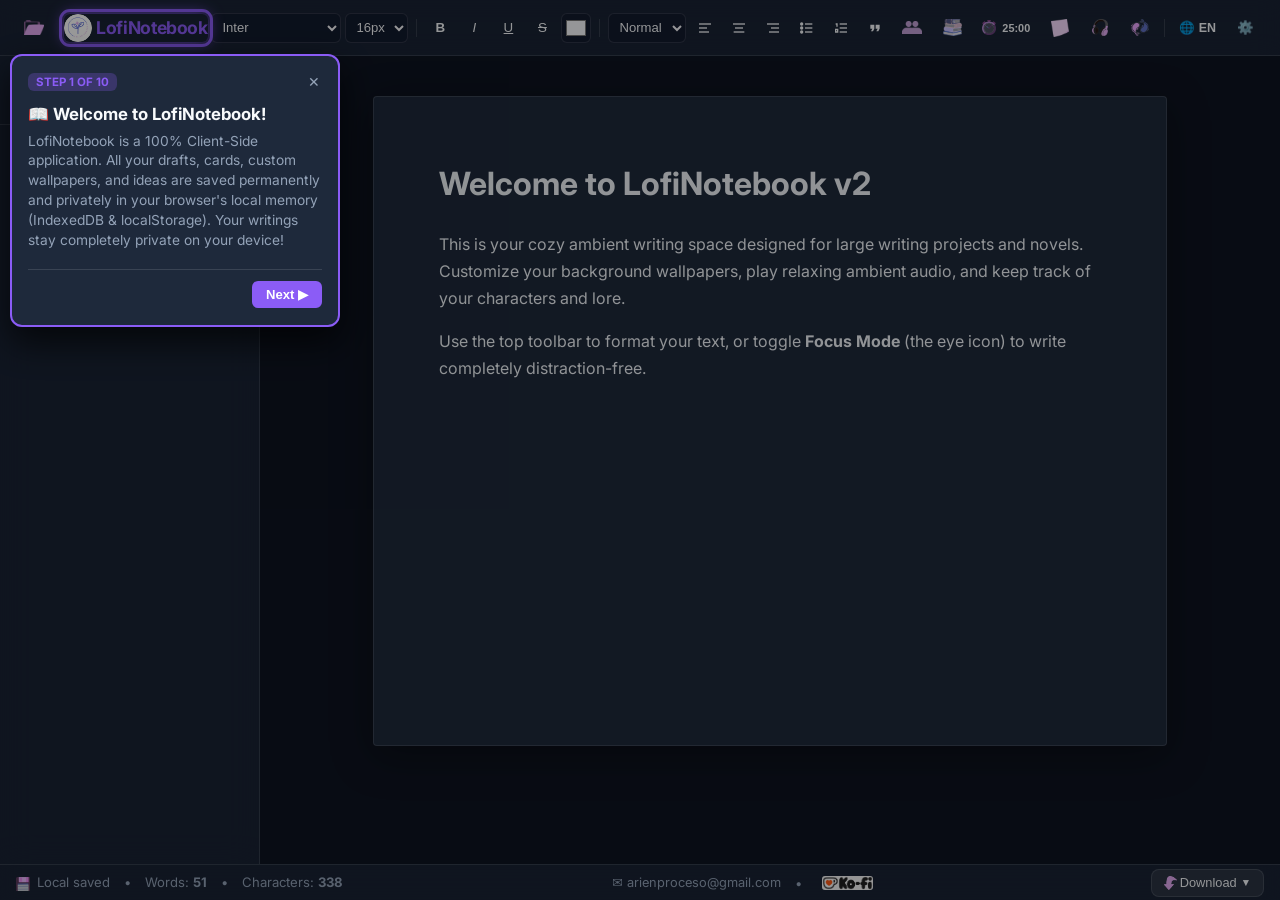
==== commit d7ad498d: "fix: remove Discord links, fix Google Fonts loading, adjust Post-it font styles and bullet lists, fi" ====
--- a/index.html
+++ b/index.html
@@ -13,7 +13,7 @@
     <!-- Google Fonts Expanded Collection -->
     <link rel="preconnect" href="https://fonts.googleapis.com">
     <link rel="preconnect" href="https://fonts.gstatic.com" crossorigin>
-    <link href="https://fonts.googleapis.com/css2?family=Caveat:wght@600&family=Cinzel:wght@600;700&family=Dancing+Script:wght@600&family=Georgia&family=IBM+Plex+Serif:ital,wght@0,400;0,600;1,400&family=Inter:wght@400;500;600;700&family=Lora:ital,wght@0,400;0,600;1,400&family=Merriweather:ital,wght@0,400;0,700;1,400&family=Montserrat:wght@400;600&family=Open+Sans:wght@400;600&family=Oswald:wght@500&family=Playfair+Display:ital,wght@0,600;1,400&family=Quicksand:wght@500;700&family=Space+Mono&display=swap" rel="stylesheet">
+    <link href="https://fonts.googleapis.com/css2?family=Caveat:wght@400;600;700&family=Cinzel:wght@400;600;700&family=Dancing+Script:wght@400;600;700&family=IBM+Plex+Serif:ital,wght@0,400;0,600;0,700;1,400&family=Inter:wght@400;500;600;700&family=Lora:ital,wght@0,400;0,600;0,700;1,400&family=Merriweather:ital,wght@0,400;0,700;1,400&family=Montserrat:wght@400;500;600;700&family=Open+Sans:ital,wght@0,400;0,600;0,700;1,400&family=Oswald:wght@400;500;600;700&family=Playfair+Display:ital,wght@0,400;0,600;0,700;1,400&family=Quicksand:wght@400;500;600;700&family=Space+Mono:ital,wght@0,400;0,700;1,400&display=swap" rel="stylesheet">
     
     <!-- Dynamic Custom Fonts Injection -->
     <style id="custom-fonts-style"></style>
@@ -176,11 +176,6 @@
                 <!-- Language Toggle Button (ES / EN) -->
                 <button class="lang-btn" id="lang-toggle-btn" title="Cambiar Idioma">🌐 ES</button>
 
-                <!-- Community Header Shortcuts -->
-                <a href="https://discord.gg/94TXZ9SNwr" target="_blank" class="icon-btn" data-i18n-title="discordTooltip" title="Servidor de Discord (Avisos y Sugerencias)">
-                    <img src="static/img/logo-discord.png" alt="Discord Logo" style="height: 18px; width: auto; vertical-align: middle;">
-                </a>
-
                 <button class="icon-btn" id="open-settings-btn" data-i18n-title="settingsTooltip" title="Personalización y Ajustes">
                     ⚙️
                 </button>
@@ -225,10 +220,6 @@
 
             <!-- Community & Ko-fi Links Visible at Bottom Bar -->
             <div class="status-group">
-                <a href="https://discord.gg/YEExx2W7ve" target="_blank" class="status-link" data-i18n-title="discordTooltip" title="Únete al Discord para noticias y sugerencias">
-                    <img src="static/img/logo-discord.png" alt="Discord Logo" style="height: 14px; width: auto; vertical-align: middle; margin-right: 3px;"> Discord
-                </a>
-                <span>•</span>
                 <span class="status-text-copy" style="user-select: text; cursor: text; font-size: 0.8rem; color: var(--text-muted);" title="Copiar email de contacto">
                     ✉️ arienproceso@gmail.com
                 </span>
@@ -245,12 +236,11 @@
                         <img src="static/img/icon-download.png" alt="Descargar" style="height: 14px; width: auto; vertical-align: middle; margin-right: 3px;"> <span data-i18n="downloadBtn">Descargar</span> <span style="font-size:0.65rem; margin-left:4px;">▼</span>
                     </button>
                     <div class="export-dropdown-menu" id="export-dropdown-menu">
-                        <button class="dropdown-item" id="export-doc-btn" data-i18n="exportWord">📘 Documento Word (.doc)</button>
-                        <button class="dropdown-item" id="export-txt-btn" data-i18n="exportTxt">📄 Texto plano (.txt)</button>
-                        <button class="dropdown-item" id="export-md-btn" data-i18n="exportMd">📝 Markdown (.md)</button>
-                        <button class="dropdown-item" id="export-html-btn" data-i18n="exportHtml">🌐 Página Web (.html)</button>
+                        <button class="dropdown-item" id="export-doc-btn" data-i18n="exportWord">Documento Word (.docx)</button>
+                        <button class="dropdown-item" id="export-txt-btn" data-i18n="exportTxt">Texto plano (.txt)</button>
+                        <button class="dropdown-item" id="export-md-btn" data-i18n="exportMd">Markdown (.md)</button>
                         <div class="dropdown-divider"></div>
-                        <button class="dropdown-item" id="export-pdf-btn" data-i18n="exportPdf">🖨️ Documento PDF / Imprimir</button>
+                        <button class="dropdown-item" id="export-pdf-btn" data-i18n="exportPdf">Documento PDF / Imprimir</button>
                     </div>
                 </div>
             </div>
--- a/css/components.css
+++ b/css/components.css
@@ -196,9 +196,10 @@
     outline: none;
     resize: none;
     font-family: 'Caveat', cursive, sans-serif;
-    font-size: 1.15rem;
+    font-size: 15px;
+    font-style: normal;
     color: inherit;
-    line-height: 1.3;
+    line-height: 1.4;
 }
 
 /* Muted Lo-Fi Colors */
